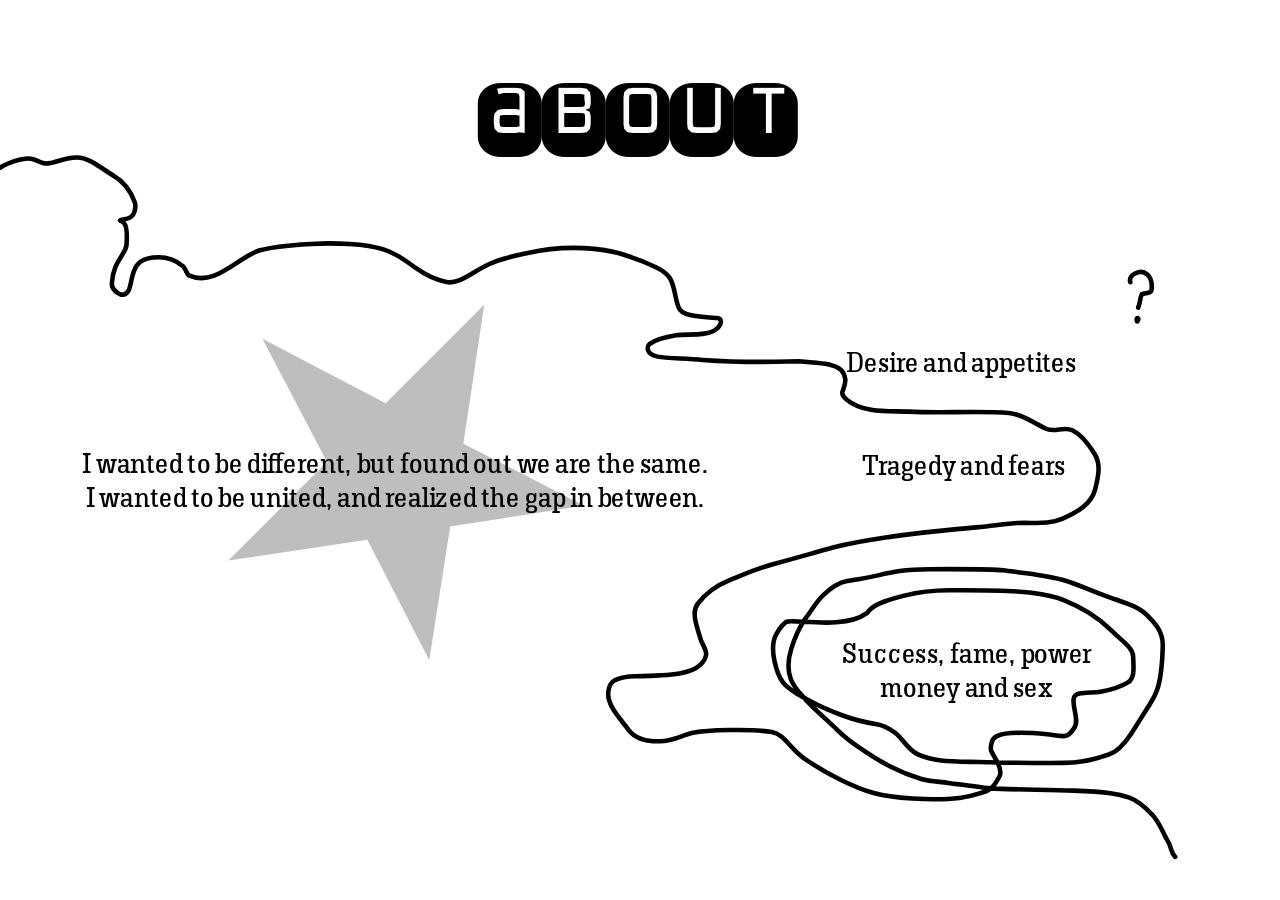
==== about.html @ c6ca73b4 "Fix root redirection" ====
<!DOCTYPE html>
<html lang="en">
<head>
  <meta charset="UTF-8">
  <meta name="viewport" content="width=device-width, initial-scale=1.0">
  <title>About</title>
  <link rel="preconnect" href="https://fonts.googleapis.com">
  <link rel="preconnect" href="https://fonts.gstatic.com" crossorigin>
  <link href="https://fonts.googleapis.com/css2?family=Monofett&family=Hermeneus+One&display=swap" rel="stylesheet">
  <style>
    *, *::before, *::after {
      margin: 0;
      padding: 0;
      box-sizing: border-box;
    }

    html, body {
      width: 100%;
      height: 100%;
      overflow: hidden;
      background: white;
    }

    body {
      display: flex;
      align-items: center;
      justify-content: center;
    }

    .about-canvas {
      position: relative;
      width: 560px;
      height: 360px;
      background: white;
      transform-origin: center center;
      overflow: visible;
    }

    /* Gray 5-point star, rotated -45° */
    .star-container {
      position: absolute;
      left: 56px;
      top: 73px;
      width: 234.052px;
      height: 234.052px;
      display: flex;
      align-items: center;
      justify-content: center;
      z-index: 0;
    }

    .star-inner {
      width: 165px;
      height: 166px;
      transform: rotate(-45deg);
      clip-path: polygon(
        50% 0%,   61% 35%,  98% 35%,
        68% 57%,  79% 91%,  50% 70%,
        21% 91%,  32% 57%,   2% 35%,
        39% 35%
      );
      background: #BEBEBE;
    }

    /* "about" title — Monofett 48px */
    .about-title {
      position: absolute;
      left: 209px;
      top: 5px;
      font-family: 'Monofett', monospace;
      font-size: 48px;
      color: black;
      line-height: normal;
      white-space: nowrap;
      z-index: 2;
    }

    /* Text blocks — Hermeneus One 12px, centered via translateX(-50%) */
    .text-block {
      position: absolute;
      font-family: 'Hermeneus One', serif;
      font-size: 12px;
      font-style: normal;
      color: black;
      text-align: center;
      line-height: normal;
      white-space: nowrap;
      z-index: 2;
    }

    .text-block p { margin: 0; }

    /* "Desire and appetites / Tragedy and fears" — center at canvas x=421.5 */
    .text-desire {
      left: 421.5px;
      top: 104px;
      transform: translateX(-50%);
      white-space: pre;
    }

    /* Long identity quote — center at canvas x=173 */
    .text-quote {
      left: 173px;
      top: 178px;
      transform: translateX(-50%);
    }

    /* "Success, fame, power / money and sex" — center at canvas x=423 */
    .text-success {
      left: 423px;
      top: 261px;
      transform: translateX(-50%);
    }
  </style>
</head>
<body>
  <div class="about-canvas">

    <!-- Gray rotated star — behind the squiggly line -->
    <div class="star-container">
      <div class="star-inner"></div>
    </div>

    <!-- Vector3 + Vector4 (?) + Vector5 (dot): squiggly illustration -->
    <svg style="position:absolute;left:0.16px;top:50.82px;z-index:1;overflow:visible;" width="516" height="307" viewBox="0 0 516 307" fill="none" xmlns="http://www.w3.org/2000/svg">
      <path d="M494.574 55.5547C494.351 55.5547 494.236 54.9964 494.515 53.8715C494.853 52.5104 496.486 51.8365 497.834 51.329C499.521 50.6938 501.111 51.4914 501.955 52.2222C503.721 53.7513 504.047 56.5561 503.824 58.7535C503.734 59.6352 503.154 59.9461 502.645 60.1186C501.621 60.4657 500.444 60.4028 499.542 60.8511C499.087 61.746 498.861 62.991 498.636 64.2851C498.522 64.9093 498.411 65.4676 497.957 66.7193M497.619 72.8092C497.507 72.8092 497.396 72.8092 497.338 72.4742C497.281 72.1393 497.281 71.4694 497.504 71.2918C497.727 71.1142 498.174 71.4491 497.957 72.1325M0.160156 5.43459C2.66591 3.71302 9.68084 1.00934 13.5797 1.57838C15.7258 1.89161 17.4785 3.3144 19.4206 3.60325C23.1159 4.15286 26.6195 1.20576 33.5234 1.00356C38.9243 0.845385 44.516 5.9892 49.694 8.98752C54.354 11.6859 57.3894 16.2031 58.9548 20.6284C59.4109 21.9178 59.1534 23.5054 58.8642 24.6724C58.5751 25.8394 57.9969 26.602 57.2171 27.0901C55.6339 28.0813 53.5169 28.156 52.5385 28.5402C52.3561 28.6118 53.4877 28.9244 54.1769 29.5945C55.6928 31.0684 55.6488 35.0654 55.3597 39.2018C55.0587 43.5081 49.4341 46.2326 48.9289 56.1403C48.8248 58.1813 49.7709 58.934 50.7304 59.6974L50.7687 59.7279C51.7412 60.5021 53.0905 61.2647 53.9783 61.0856C58.2901 60.2158 56.4198 52.0559 60.2076 47.8155C61.9889 45.8214 64.2057 45.1061 66.9188 44.8172C74.8942 43.9682 78.2239 47.4111 79.8769 48.4655C81.5277 49.5184 81.3488 52.027 82.8908 52.7087C94.0604 57.6466 104.292 44.5341 113.342 41.7438C119.277 39.9141 128.018 39.3347 136.034 38.8466C146.117 38.2326 160.178 38.7455 167.765 41.2412C173.156 43.0145 176.731 45.6665 181.696 49.2309C186.012 52.3298 190.352 54.5285 195.325 55.502C200.889 56.5909 205.55 51.6631 214.098 47.622C219.339 45.1445 225.012 44.1413 230.94 42.801C248.784 38.767 264.718 41.0563 271.932 43.266C276.978 44.8118 281.283 46.2557 287.217 49.1356C289.876 50.4257 291.616 51.8364 292.781 53.3731C295.188 56.5479 295.126 62.2121 296.87 66.5623C298.284 70.0905 303.603 70.5014 313.083 71.2339L313.782 71.288C315.655 71.4331 315.569 73.0038 315.087 74.0696C314.605 75.1355 313.642 76.0887 312.663 76.6751C308.097 79.4121 300.406 78.0298 295.824 78.8011C291.622 79.5084 287.358 80.3407 284.233 82.5475C283.373 83.1546 283.257 84.558 283.541 85.4332C284.783 89.2719 291.984 88.4286 307.485 89.5841C330.784 91.3207 347.291 89.9711 350.781 90.26L350.894 90.2693C359.762 91.0032 363.654 91.3253 366.958 93.2381C368.634 94.2085 369.498 95.9331 369.79 97.854C370.08 99.756 369.311 101.52 368.628 103.342C368.254 104.341 368.908 105.737 370.456 106.996C378.305 113.382 389.889 111.734 397.891 112.213C411.324 113.018 428.731 111.734 441.321 112.788C445.92 113.173 450.085 115.766 457.378 119.616C461.274 121.674 465.272 118.47 469.171 120.391C473.332 122.441 476.182 126.35 478.91 130.781C481.476 134.948 480.867 139.637 479.027 146.561C477.28 153.135 470.377 156.587 464.924 159.002C458.593 161.806 452.655 160.643 445.267 160.934C439.974 161.143 434.946 162.179 427.072 162.858C414.067 163.979 402.494 165.068 386.682 167.379C379.275 168.461 371.864 169.886 367.083 171.041C362.172 172.228 348.57 176.218 339.348 178.644C329.903 181.129 324.354 183.936 318.513 186.25C312.282 188.718 307.801 192.983 305.257 196.258C302.139 200.274 305.242 207.033 306.414 211.47C306.919 213.385 308.362 215.132 308.849 217.437C309.327 219.695 307.789 221.684 306.235 223.125C302.453 226.634 295.535 227.657 277.965 227.949C272.946 228.032 270.799 228.813 268.953 229.772C267.061 230.755 266.313 232.851 266.117 234.962C265.608 240.453 270.384 245.358 275.054 251.517C278.384 255.909 283.619 256.543 288.777 256.453C294.578 256.352 298.607 253.666 302.705 252.793C309.376 251.373 328.501 250.962 337.651 252.398C342.965 253.231 345.533 259.42 351.462 263.651C361.999 271.173 374.679 276.924 381.846 278.978C387.236 280.523 391.092 281.003 399.141 281.483C420.068 282.729 425.939 280.044 430.521 278.603C431.707 278.23 432.669 277.685 433.465 277.048M433.465 277.048C435.456 275.454 436.413 273.283 437.247 271.777C438.232 269.998 437.559 267.984 436.369 265.682M433.465 277.048C432.272 276.966 431.305 276.872 430.615 276.763C424.561 275.804 418.783 275.225 414.85 274.645C410.951 274.07 406.984 274.026 403.069 272.912C398.288 271.552 393.487 269.558 389.734 267.612C385.835 265.59 382.18 263.522 378.248 260.774C374.936 258.461 371.249 256.35 366.852 252.002C361.292 246.502 355.729 242.015 352.452 238.143C352.25 237.904 352.028 237.658 351.791 237.402M433.465 277.048C440.957 277.562 457.335 277.603 469.635 278.016C484.745 278.524 489.406 279.455 494.091 281.093C498.118 282.5 501.485 285.81 504.125 288.597C506.897 291.523 508.308 295.238 510.162 298.802C511.228 300.437 512.017 302.176 512.501 304.097C512.793 305.065 513.179 306.018 514.16 307M436.369 265.682C435.638 264.265 434.71 262.739 433.854 261.092C433.171 259.779 433.556 257.929 433.941 256.664C434.327 255.399 435.098 254.636 436.169 254.148C440.958 251.967 451.008 252.695 458.07 253.365C460.486 253.595 463.134 254.428 465.856 254.142C467.979 253.919 469.179 251.933 470.152 250.301C472.092 247.045 469.384 242.701 469.667 238.076C469.911 234.098 477.339 235.56 481.436 234.789C485.31 234.06 489.605 233.064 493.51 230.655C496.702 228.686 495.855 223.636 495.764 219.396C495.682 215.544 491.392 213.041 485.954 207.657C479.39 201.157 470.984 196.877 465.599 194.736C460.816 192.835 456.16 192.035 450.421 191.365C446.982 190.964 433.48 190.302 415.183 190.398C405.699 190.447 400.683 191.458 395.706 192.703C389.125 194.349 384.515 195.687 381.095 198.379C380.281 199.02 379.831 199.915 379.051 200.499C372.404 205.473 359.675 204.663 351.444 204.148M436.369 265.682C432.51 265.608 429.673 265.536 428.053 265.5C414.83 265.208 409.054 265.377 401.603 262.123C396.734 259.997 394.821 254.709 391.197 252.398C389.544 251.343 386.951 249.577 383.595 249.032C378.826 248.258 374.831 247.43 368.993 245.274C364.025 243.44 359.06 241.374 354.589 238.917C353.675 238.414 352.733 237.913 351.791 237.402M436.369 265.682C443.245 265.813 453.369 265.948 465.648 265.887C475.429 265.839 480.061 263.683 484.842 262.328C489.292 261.067 492.339 256.947 494.876 253.097C497.734 248.76 499.932 245.012 503.051 240.196C505.939 235.738 508.308 231.528 508.711 214.826C508.883 207.671 504.441 203.994 501.322 200.808C498.055 197.471 492.374 195.895 485.765 193.587C477.021 190.533 471.743 187.807 465.508 185.975C461.451 184.784 457.545 184.177 452.764 183.435L452.363 183.373C447.581 182.63 442.924 182.214 438.827 181.64C436.866 181.364 424.327 181.059 406.226 181.154C395.789 181.209 390.356 182.399 384.223 183.846C379.492 184.963 375.17 185.484 370.588 186.351C366.407 187.141 363.091 189.713 360.068 192.602C357.221 195.323 355.299 198.76 352.96 201.94C352.439 202.648 351.935 203.379 351.444 204.148M351.444 204.148C347.57 203.906 344.693 203.729 343.915 204.251C341.754 205.703 340.691 207.819 339.718 209.451C336.006 215.68 340.089 227.449 342.525 230.635C344.637 233.397 348.216 235.465 351.791 237.402M351.444 204.148C349.553 207.116 347.868 210.669 346.24 215.782C342.221 228.404 348.484 233.836 351.791 237.402" stroke="black" stroke-width="2" stroke-linecap="round"/>
    </svg>

    <!-- "about" title -->
    <p class="about-title">about</p>

    <!-- Text: Desire and appetites / Tragedy and fears -->
    <div class="text-block text-desire">
      <p>Desire and appetites </p>
      <p>Tragedy and fears</p>
    </div>

    <!-- Text: identity quote -->
    <div class="text-block text-quote">
      <p>I wanted to be different, but found out we are the same.</p>
      <p>I wanted to be united, and realized the gap in between.</p>
    </div>

    <!-- Text: Success, fame, power -->
    <div class="text-block text-success">
      <p>Success, fame, power</p>
      <p>money and sex</p>
    </div>

  </div>

  <script>
    function scaleCanvas() {
      const canvas = document.querySelector('.about-canvas');
      const scaleX = window.innerWidth / 560;
      const scaleY = window.innerHeight / 360;
      const scale = Math.min(scaleX, scaleY);
      canvas.style.transform = 'scale(' + scale + ')';
    }

    scaleCanvas();
    window.addEventListener('resize', scaleCanvas);
  </script>
</body>
</html>
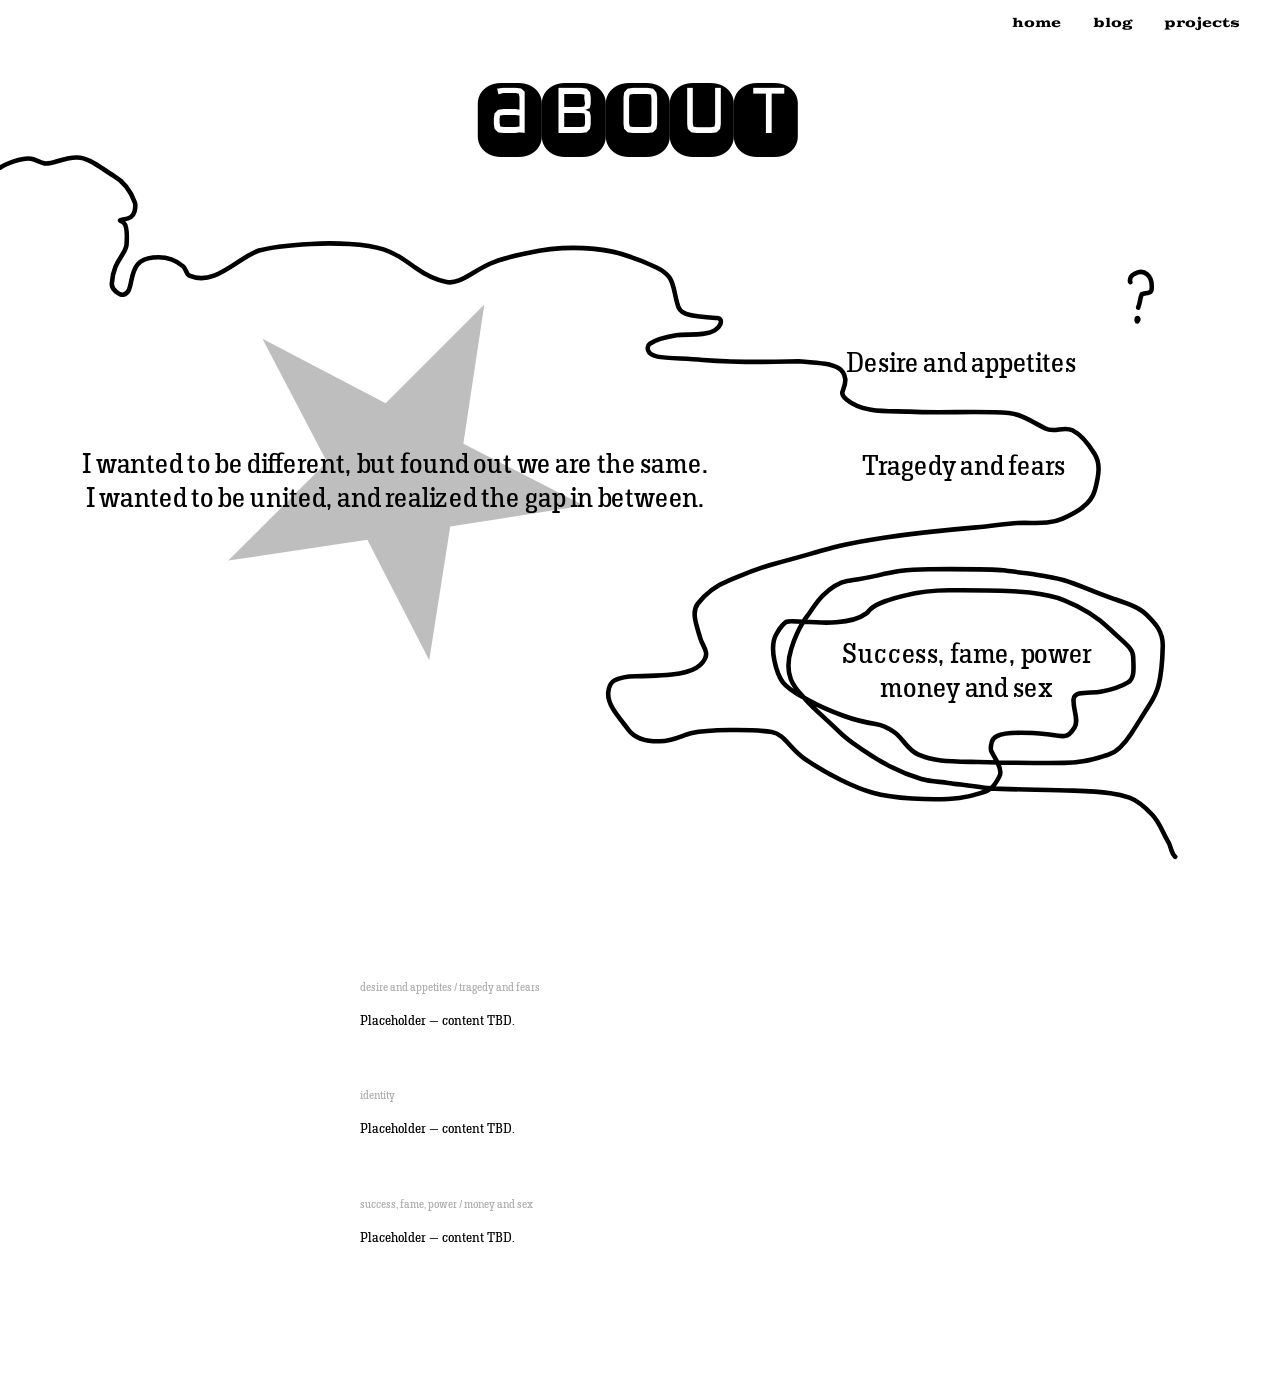
==== commit f60df1e8: "Add scrolling sections for blog,about,project" ====
--- a/about.html
+++ b/about.html
@@ -7,6 +7,7 @@
   <link rel="preconnect" href="https://fonts.googleapis.com">
   <link rel="preconnect" href="https://fonts.gstatic.com" crossorigin>
   <link href="https://fonts.googleapis.com/css2?family=Monofett&family=Hermeneus+One&display=swap" rel="stylesheet">
+  <link rel="stylesheet" href="css/style.css">
   <style>
     *, *::before, *::after {
       margin: 0;
@@ -14,14 +15,19 @@
       box-sizing: border-box;
     }
 
-    html, body {
+    html {
       width: 100%;
-      height: 100%;
-      overflow: hidden;
-      background: white;
+      scroll-behavior: smooth;
     }
 
     body {
+      width: 100%;
+      background: white;
+      overflow-y: scroll;
+    }
+
+    .hero-section {
+      height: 100vh;
       display: flex;
       align-items: center;
       justify-content: center;
@@ -36,7 +42,6 @@
       overflow: visible;
     }
 
-    /* Gray 5-point star, rotated -45° */
     .star-container {
       position: absolute;
       left: 56px;
@@ -62,7 +67,6 @@
       background: #BEBEBE;
     }
 
-    /* "about" title — Monofett 48px */
     .about-title {
       position: absolute;
       left: 209px;
@@ -75,22 +79,22 @@
       z-index: 2;
     }
 
-    /* Text blocks — Hermeneus One 12px, centered via translateX(-50%) */
     .text-block {
       position: absolute;
       font-family: 'Hermeneus One', serif;
       font-size: 12px;
-      font-style: normal;
       color: black;
       text-align: center;
       line-height: normal;
       white-space: nowrap;
       z-index: 2;
+      cursor: pointer;
     }
+
+    .text-block:hover { opacity: 0.6; }
 
     .text-block p { margin: 0; }
 
-    /* "Desire and appetites / Tragedy and fears" — center at canvas x=421.5 */
     .text-desire {
       left: 421.5px;
       top: 104px;
@@ -98,14 +102,12 @@
       white-space: pre;
     }
 
-    /* Long identity quote — center at canvas x=173 */
     .text-quote {
       left: 173px;
       top: 178px;
       transform: translateX(-50%);
     }
 
-    /* "Success, fame, power / money and sex" — center at canvas x=423 */
     .text-success {
       left: 423px;
       top: 261px;
@@ -114,40 +116,53 @@
   </style>
 </head>
 <body>
-  <div class="about-canvas">
+  <section class="hero-section">
+    <div class="about-canvas">
 
-    <!-- Gray rotated star — behind the squiggly line -->
-    <div class="star-container">
-      <div class="star-inner"></div>
+      <div class="star-container">
+        <div class="star-inner"></div>
+      </div>
+
+      <svg style="position:absolute;left:0.16px;top:50.82px;z-index:1;overflow:visible;" width="516" height="307" viewBox="0 0 516 307" fill="none" xmlns="http://www.w3.org/2000/svg">
+        <path d="M494.574 55.5547C494.351 55.5547 494.236 54.9964 494.515 53.8715C494.853 52.5104 496.486 51.8365 497.834 51.329C499.521 50.6938 501.111 51.4914 501.955 52.2222C503.721 53.7513 504.047 56.5561 503.824 58.7535C503.734 59.6352 503.154 59.9461 502.645 60.1186C501.621 60.4657 500.444 60.4028 499.542 60.8511C499.087 61.746 498.861 62.991 498.636 64.2851C498.522 64.9093 498.411 65.4676 497.957 66.7193M497.619 72.8092C497.507 72.8092 497.396 72.8092 497.338 72.4742C497.281 72.1393 497.281 71.4694 497.504 71.2918C497.727 71.1142 498.174 71.4491 497.957 72.1325M0.160156 5.43459C2.66591 3.71302 9.68084 1.00934 13.5797 1.57838C15.7258 1.89161 17.4785 3.3144 19.4206 3.60325C23.1159 4.15286 26.6195 1.20576 33.5234 1.00356C38.9243 0.845385 44.516 5.9892 49.694 8.98752C54.354 11.6859 57.3894 16.2031 58.9548 20.6284C59.4109 21.9178 59.1534 23.5054 58.8642 24.6724C58.5751 25.8394 57.9969 26.602 57.2171 27.0901C55.6339 28.0813 53.5169 28.156 52.5385 28.5402C52.3561 28.6118 53.4877 28.9244 54.1769 29.5945C55.6928 31.0684 55.6488 35.0654 55.3597 39.2018C55.0587 43.5081 49.4341 46.2326 48.9289 56.1403C48.8248 58.1813 49.7709 58.934 50.7304 59.6974L50.7687 59.7279C51.7412 60.5021 53.0905 61.2647 53.9783 61.0856C58.2901 60.2158 56.4198 52.0559 60.2076 47.8155C61.9889 45.8214 64.2057 45.1061 66.9188 44.8172C74.8942 43.9682 78.2239 47.4111 79.8769 48.4655C81.5277 49.5184 81.3488 52.027 82.8908 52.7087C94.0604 57.6466 104.292 44.5341 113.342 41.7438C119.277 39.9141 128.018 39.3347 136.034 38.8466C146.117 38.2326 160.178 38.7455 167.765 41.2412C173.156 43.0145 176.731 45.6665 181.696 49.2309C186.012 52.3298 190.352 54.5285 195.325 55.502C200.889 56.5909 205.55 51.6631 214.098 47.622C219.339 45.1445 225.012 44.1413 230.94 42.801C248.784 38.767 264.718 41.0563 271.932 43.266C276.978 44.8118 281.283 46.2557 287.217 49.1356C289.876 50.4257 291.616 51.8364 292.781 53.3731C295.188 56.5479 295.126 62.2121 296.87 66.5623C298.284 70.0905 303.603 70.5014 313.083 71.2339L313.782 71.288C315.655 71.4331 315.569 73.0038 315.087 74.0696C314.605 75.1355 313.642 76.0887 312.663 76.6751C308.097 79.4121 300.406 78.0298 295.824 78.8011C291.622 79.5084 287.358 80.3407 284.233 82.5475C283.373 83.1546 283.257 84.558 283.541 85.4332C284.783 89.2719 291.984 88.4286 307.485 89.5841C330.784 91.3207 347.291 89.9711 350.781 90.26L350.894 90.2693C359.762 91.0032 363.654 91.3253 366.958 93.2381C368.634 94.2085 369.498 95.9331 369.79 97.854C370.08 99.756 369.311 101.52 368.628 103.342C368.254 104.341 368.908 105.737 370.456 106.996C378.305 113.382 389.889 111.734 397.891 112.213C411.324 113.018 428.731 111.734 441.321 112.788C445.92 113.173 450.085 115.766 457.378 119.616C461.274 121.674 465.272 118.47 469.171 120.391C473.332 122.441 476.182 126.35 478.91 130.781C481.476 134.948 480.867 139.637 479.027 146.561C477.28 153.135 470.377 156.587 464.924 159.002C458.593 161.806 452.655 160.643 445.267 160.934C439.974 161.143 434.946 162.179 427.072 162.858C414.067 163.979 402.494 165.068 386.682 167.379C379.275 168.461 371.864 169.886 367.083 171.041C362.172 172.228 348.57 176.218 339.348 178.644C329.903 181.129 324.354 183.936 318.513 186.25C312.282 188.718 307.801 192.983 305.257 196.258C302.139 200.274 305.242 207.033 306.414 211.47C306.919 213.385 308.362 215.132 308.849 217.437C309.327 219.695 307.789 221.684 306.235 223.125C302.453 226.634 295.535 227.657 277.965 227.949C272.946 228.032 270.799 228.813 268.953 229.772C267.061 230.755 266.313 232.851 266.117 234.962C265.608 240.453 270.384 245.358 275.054 251.517C278.384 255.909 283.619 256.543 288.777 256.453C294.578 256.352 298.607 253.666 302.705 252.793C309.376 251.373 328.501 250.962 337.651 252.398C342.965 253.231 345.533 259.42 351.462 263.651C361.999 271.173 374.679 276.924 381.846 278.978C387.236 280.523 391.092 281.003 399.141 281.483C420.068 282.729 425.939 280.044 430.521 278.603C431.707 278.23 432.669 277.685 433.465 277.048M433.465 277.048C435.456 275.454 436.413 273.283 437.247 271.777C438.232 269.998 437.559 267.984 436.369 265.682M433.465 277.048C432.272 276.966 431.305 276.872 430.615 276.763C424.561 275.804 418.783 275.225 414.85 274.645C410.951 274.07 406.984 274.026 403.069 272.912C398.288 271.552 393.487 269.558 389.734 267.612C385.835 265.59 382.18 263.522 378.248 260.774C374.936 258.461 371.249 256.35 366.852 252.002C361.292 246.502 355.729 242.015 352.452 238.143C352.25 237.904 352.028 237.658 351.791 237.402M433.465 277.048C440.957 277.562 457.335 277.603 469.635 278.016C484.745 278.524 489.406 279.455 494.091 281.093C498.118 282.5 501.485 285.81 504.125 288.597C506.897 291.523 508.308 295.238 510.162 298.802C511.228 300.437 512.017 302.176 512.501 304.097C512.793 305.065 513.179 306.018 514.16 307M436.369 265.682C435.638 264.265 434.71 262.739 433.854 261.092C433.171 259.779 433.556 257.929 433.941 256.664C434.327 255.399 435.098 254.636 436.169 254.148C440.958 251.967 451.008 252.695 458.07 253.365C460.486 253.595 463.134 254.428 465.856 254.142C467.979 253.919 469.179 251.933 470.152 250.301C472.092 247.045 469.384 242.701 469.667 238.076C469.911 234.098 477.339 235.56 481.436 234.789C485.31 234.06 489.605 233.064 493.51 230.655C496.702 228.686 495.855 223.636 495.764 219.396C495.682 215.544 491.392 213.041 485.954 207.657C479.39 201.157 470.984 196.877 465.599 194.736C460.816 192.835 456.16 192.035 450.421 191.365C446.982 190.964 433.48 190.302 415.183 190.398C405.699 190.447 400.683 191.458 395.706 192.703C389.125 194.349 384.515 195.687 381.095 198.379C380.281 199.02 379.831 199.915 379.051 200.499C372.404 205.473 359.675 204.663 351.444 204.148M436.369 265.682C432.51 265.608 429.673 265.536 428.053 265.5C414.83 265.208 409.054 265.377 401.603 262.123C396.734 259.997 394.821 254.709 391.197 252.398C389.544 251.343 386.951 249.577 383.595 249.032C378.826 248.258 374.831 247.43 368.993 245.274C364.025 243.44 359.06 241.374 354.589 238.917C353.675 238.414 352.733 237.913 351.791 237.402M436.369 265.682C443.245 265.813 453.369 265.948 465.648 265.887C475.429 265.839 480.061 263.683 484.842 262.328C489.292 261.067 492.339 256.947 494.876 253.097C497.734 248.76 499.932 245.012 503.051 240.196C505.939 235.738 508.308 231.528 508.711 214.826C508.883 207.671 504.441 203.994 501.322 200.808C498.055 197.471 492.374 195.895 485.765 193.587C477.021 190.533 471.743 187.807 465.508 185.975C461.451 184.784 457.545 184.177 452.764 183.435L452.363 183.373C447.581 182.63 442.924 182.214 438.827 181.64C436.866 181.364 424.327 181.059 406.226 181.154C395.789 181.209 390.356 182.399 384.223 183.846C379.492 184.963 375.17 185.484 370.588 186.351C366.407 187.141 363.091 189.713 360.068 192.602C357.221 195.323 355.299 198.76 352.96 201.94C352.439 202.648 351.935 203.379 351.444 204.148M351.444 204.148C347.57 203.906 344.693 203.729 343.915 204.251C341.754 205.703 340.691 207.819 339.718 209.451C336.006 215.68 340.089 227.449 342.525 230.635C344.637 233.397 348.216 235.465 351.791 237.402M351.444 204.148C349.553 207.116 347.868 210.669 346.24 215.782C342.221 228.404 348.484 233.836 351.791 237.402" stroke="black" stroke-width="2" stroke-linecap="round"/>
+      </svg>
+
+      <p class="about-title">about</p>
+
+      <div class="text-block text-desire" onclick="document.getElementById('about-section-one').scrollIntoView({behavior:'smooth'})">
+        <p>Desire and appetites </p>
+        <p>Tragedy and fears</p>
+      </div>
+
+      <div class="text-block text-quote" onclick="document.getElementById('about-section-two').scrollIntoView({behavior:'smooth'})">
+        <p>I wanted to be different, but found out we are the same.</p>
+        <p>I wanted to be united, and realized the gap in between.</p>
+      </div>
+
+      <div class="text-block text-success" onclick="document.getElementById('about-section-three').scrollIntoView({behavior:'smooth'})">
+        <p>Success, fame, power</p>
+        <p>money and sex</p>
+      </div>
+
     </div>
+  </section>
 
-    <!-- Vector3 + Vector4 (?) + Vector5 (dot): squiggly illustration -->
-    <svg style="position:absolute;left:0.16px;top:50.82px;z-index:1;overflow:visible;" width="516" height="307" viewBox="0 0 516 307" fill="none" xmlns="http://www.w3.org/2000/svg">
-      <path d="M494.574 55.5547C494.351 55.5547 494.236 54.9964 494.515 53.8715C494.853 52.5104 496.486 51.8365 497.834 51.329C499.521 50.6938 501.111 51.4914 501.955 52.2222C503.721 53.7513 504.047 56.5561 503.824 58.7535C503.734 59.6352 503.154 59.9461 502.645 60.1186C501.621 60.4657 500.444 60.4028 499.542 60.8511C499.087 61.746 498.861 62.991 498.636 64.2851C498.522 64.9093 498.411 65.4676 497.957 66.7193M497.619 72.8092C497.507 72.8092 497.396 72.8092 497.338 72.4742C497.281 72.1393 497.281 71.4694 497.504 71.2918C497.727 71.1142 498.174 71.4491 497.957 72.1325M0.160156 5.43459C2.66591 3.71302 9.68084 1.00934 13.5797 1.57838C15.7258 1.89161 17.4785 3.3144 19.4206 3.60325C23.1159 4.15286 26.6195 1.20576 33.5234 1.00356C38.9243 0.845385 44.516 5.9892 49.694 8.98752C54.354 11.6859 57.3894 16.2031 58.9548 20.6284C59.4109 21.9178 59.1534 23.5054 58.8642 24.6724C58.5751 25.8394 57.9969 26.602 57.2171 27.0901C55.6339 28.0813 53.5169 28.156 52.5385 28.5402C52.3561 28.6118 53.4877 28.9244 54.1769 29.5945C55.6928 31.0684 55.6488 35.0654 55.3597 39.2018C55.0587 43.5081 49.4341 46.2326 48.9289 56.1403C48.8248 58.1813 49.7709 58.934 50.7304 59.6974L50.7687 59.7279C51.7412 60.5021 53.0905 61.2647 53.9783 61.0856C58.2901 60.2158 56.4198 52.0559 60.2076 47.8155C61.9889 45.8214 64.2057 45.1061 66.9188 44.8172C74.8942 43.9682 78.2239 47.4111 79.8769 48.4655C81.5277 49.5184 81.3488 52.027 82.8908 52.7087C94.0604 57.6466 104.292 44.5341 113.342 41.7438C119.277 39.9141 128.018 39.3347 136.034 38.8466C146.117 38.2326 160.178 38.7455 167.765 41.2412C173.156 43.0145 176.731 45.6665 181.696 49.2309C186.012 52.3298 190.352 54.5285 195.325 55.502C200.889 56.5909 205.55 51.6631 214.098 47.622C219.339 45.1445 225.012 44.1413 230.94 42.801C248.784 38.767 264.718 41.0563 271.932 43.266C276.978 44.8118 281.283 46.2557 287.217 49.1356C289.876 50.4257 291.616 51.8364 292.781 53.3731C295.188 56.5479 295.126 62.2121 296.87 66.5623C298.284 70.0905 303.603 70.5014 313.083 71.2339L313.782 71.288C315.655 71.4331 315.569 73.0038 315.087 74.0696C314.605 75.1355 313.642 76.0887 312.663 76.6751C308.097 79.4121 300.406 78.0298 295.824 78.8011C291.622 79.5084 287.358 80.3407 284.233 82.5475C283.373 83.1546 283.257 84.558 283.541 85.4332C284.783 89.2719 291.984 88.4286 307.485 89.5841C330.784 91.3207 347.291 89.9711 350.781 90.26L350.894 90.2693C359.762 91.0032 363.654 91.3253 366.958 93.2381C368.634 94.2085 369.498 95.9331 369.79 97.854C370.08 99.756 369.311 101.52 368.628 103.342C368.254 104.341 368.908 105.737 370.456 106.996C378.305 113.382 389.889 111.734 397.891 112.213C411.324 113.018 428.731 111.734 441.321 112.788C445.92 113.173 450.085 115.766 457.378 119.616C461.274 121.674 465.272 118.47 469.171 120.391C473.332 122.441 476.182 126.35 478.91 130.781C481.476 134.948 480.867 139.637 479.027 146.561C477.28 153.135 470.377 156.587 464.924 159.002C458.593 161.806 452.655 160.643 445.267 160.934C439.974 161.143 434.946 162.179 427.072 162.858C414.067 163.979 402.494 165.068 386.682 167.379C379.275 168.461 371.864 169.886 367.083 171.041C362.172 172.228 348.57 176.218 339.348 178.644C329.903 181.129 324.354 183.936 318.513 186.25C312.282 188.718 307.801 192.983 305.257 196.258C302.139 200.274 305.242 207.033 306.414 211.47C306.919 213.385 308.362 215.132 308.849 217.437C309.327 219.695 307.789 221.684 306.235 223.125C302.453 226.634 295.535 227.657 277.965 227.949C272.946 228.032 270.799 228.813 268.953 229.772C267.061 230.755 266.313 232.851 266.117 234.962C265.608 240.453 270.384 245.358 275.054 251.517C278.384 255.909 283.619 256.543 288.777 256.453C294.578 256.352 298.607 253.666 302.705 252.793C309.376 251.373 328.501 250.962 337.651 252.398C342.965 253.231 345.533 259.42 351.462 263.651C361.999 271.173 374.679 276.924 381.846 278.978C387.236 280.523 391.092 281.003 399.141 281.483C420.068 282.729 425.939 280.044 430.521 278.603C431.707 278.23 432.669 277.685 433.465 277.048M433.465 277.048C435.456 275.454 436.413 273.283 437.247 271.777C438.232 269.998 437.559 267.984 436.369 265.682M433.465 277.048C432.272 276.966 431.305 276.872 430.615 276.763C424.561 275.804 418.783 275.225 414.85 274.645C410.951 274.07 406.984 274.026 403.069 272.912C398.288 271.552 393.487 269.558 389.734 267.612C385.835 265.59 382.18 263.522 378.248 260.774C374.936 258.461 371.249 256.35 366.852 252.002C361.292 246.502 355.729 242.015 352.452 238.143C352.25 237.904 352.028 237.658 351.791 237.402M433.465 277.048C440.957 277.562 457.335 277.603 469.635 278.016C484.745 278.524 489.406 279.455 494.091 281.093C498.118 282.5 501.485 285.81 504.125 288.597C506.897 291.523 508.308 295.238 510.162 298.802C511.228 300.437 512.017 302.176 512.501 304.097C512.793 305.065 513.179 306.018 514.16 307M436.369 265.682C435.638 264.265 434.71 262.739 433.854 261.092C433.171 259.779 433.556 257.929 433.941 256.664C434.327 255.399 435.098 254.636 436.169 254.148C440.958 251.967 451.008 252.695 458.07 253.365C460.486 253.595 463.134 254.428 465.856 254.142C467.979 253.919 469.179 251.933 470.152 250.301C472.092 247.045 469.384 242.701 469.667 238.076C469.911 234.098 477.339 235.56 481.436 234.789C485.31 234.06 489.605 233.064 493.51 230.655C496.702 228.686 495.855 223.636 495.764 219.396C495.682 215.544 491.392 213.041 485.954 207.657C479.39 201.157 470.984 196.877 465.599 194.736C460.816 192.835 456.16 192.035 450.421 191.365C446.982 190.964 433.48 190.302 415.183 190.398C405.699 190.447 400.683 191.458 395.706 192.703C389.125 194.349 384.515 195.687 381.095 198.379C380.281 199.02 379.831 199.915 379.051 200.499C372.404 205.473 359.675 204.663 351.444 204.148M436.369 265.682C432.51 265.608 429.673 265.536 428.053 265.5C414.83 265.208 409.054 265.377 401.603 262.123C396.734 259.997 394.821 254.709 391.197 252.398C389.544 251.343 386.951 249.577 383.595 249.032C378.826 248.258 374.831 247.43 368.993 245.274C364.025 243.44 359.06 241.374 354.589 238.917C353.675 238.414 352.733 237.913 351.791 237.402M436.369 265.682C443.245 265.813 453.369 265.948 465.648 265.887C475.429 265.839 480.061 263.683 484.842 262.328C489.292 261.067 492.339 256.947 494.876 253.097C497.734 248.76 499.932 245.012 503.051 240.196C505.939 235.738 508.308 231.528 508.711 214.826C508.883 207.671 504.441 203.994 501.322 200.808C498.055 197.471 492.374 195.895 485.765 193.587C477.021 190.533 471.743 187.807 465.508 185.975C461.451 184.784 457.545 184.177 452.764 183.435L452.363 183.373C447.581 182.63 442.924 182.214 438.827 181.64C436.866 181.364 424.327 181.059 406.226 181.154C395.789 181.209 390.356 182.399 384.223 183.846C379.492 184.963 375.17 185.484 370.588 186.351C366.407 187.141 363.091 189.713 360.068 192.602C357.221 195.323 355.299 198.76 352.96 201.94C352.439 202.648 351.935 203.379 351.444 204.148M351.444 204.148C347.57 203.906 344.693 203.729 343.915 204.251C341.754 205.703 340.691 207.819 339.718 209.451C336.006 215.68 340.089 227.449 342.525 230.635C344.637 233.397 348.216 235.465 351.791 237.402M351.444 204.148C349.553 207.116 347.868 210.669 346.24 215.782C342.221 228.404 348.484 233.836 351.791 237.402" stroke="black" stroke-width="2" stroke-linecap="round"/>
-    </svg>
-
-    <!-- "about" title -->
-    <p class="about-title">about</p>
-
-    <!-- Text: Desire and appetites / Tragedy and fears -->
-    <div class="text-block text-desire">
-      <p>Desire and appetites </p>
-      <p>Tragedy and fears</p>
+  <section class="content-section">
+    <div class="content-inner">
+      <div class="about-subsection" id="about-section-one">
+        <h2>desire and appetites / tragedy and fears</h2>
+        <p>Placeholder — content TBD.</p>
+      </div>
+      <div class="about-subsection" id="about-section-two">
+        <h2>identity</h2>
+        <p>Placeholder — content TBD.</p>
+      </div>
+      <div class="about-subsection" id="about-section-three">
+        <h2>success, fame, power / money and sex</h2>
+        <p>Placeholder — content TBD.</p>
+      </div>
     </div>
-
-    <!-- Text: identity quote -->
-    <div class="text-block text-quote">
-      <p>I wanted to be different, but found out we are the same.</p>
-      <p>I wanted to be united, and realized the gap in between.</p>
-    </div>
-
-    <!-- Text: Success, fame, power -->
-    <div class="text-block text-success">
-      <p>Success, fame, power</p>
-      <p>money and sex</p>
-    </div>
-
-  </div>
+  </section>
 
   <script>
     function scaleCanvas() {
@@ -161,5 +176,6 @@
     scaleCanvas();
     window.addEventListener('resize', scaleCanvas);
   </script>
+  <script src="js/navigation.js"></script>
 </body>
 </html>
--- a/css/style.css
+++ b/css/style.css
@@ -0,0 +1,112 @@
+/* Content section system — applies below hero fold on blog, about, projects */
+/* Hero styles remain inline in each page's <style> block */
+
+.content-section {
+  background: white;
+  padding: 80px 40px;
+  scroll-margin-top: 48px;
+}
+
+.content-inner {
+  max-width: 560px;
+  margin: 0 auto;
+}
+
+.section-label {
+  font-family: 'Hermeneus One', serif;
+  font-size: 11px;
+  color: #acacac;
+  margin-bottom: 24px;
+}
+
+/* Highlight grid — 3 featured items */
+.highlight-grid {
+  display: grid;
+  grid-template-columns: repeat(3, 1fr);
+  gap: 32px;
+  margin-bottom: 64px;
+}
+
+.highlight-card {
+  display: flex;
+  flex-direction: column;
+  gap: 8px;
+  scroll-margin-top: 56px;
+}
+
+.highlight-card .card-date {
+  font-family: 'Hermeneus One', serif;
+  font-size: 11px;
+  color: #acacac;
+}
+
+.highlight-card .card-title {
+  font-family: 'Hermeneus One', serif;
+  font-size: 13px;
+  color: black;
+  text-decoration: none;
+}
+
+.highlight-card .card-title:hover {
+  text-decoration: underline;
+}
+
+.highlight-card .card-excerpt {
+  font-family: 'Hermeneus One', serif;
+  font-size: 12px;
+  color: #acacac;
+  line-height: 1.6;
+}
+
+/* Archive list */
+.archive-list {
+  list-style: none;
+  padding: 0;
+  margin: 0;
+  border-top: 1px solid black;
+}
+
+.archive-list li {
+  display: flex;
+  gap: 16px;
+  padding: 12px 0;
+  border-bottom: 1px solid #acacac;
+  font-family: 'Hermeneus One', serif;
+  font-size: 12px;
+}
+
+.archive-list .entry-date {
+  color: #acacac;
+  white-space: nowrap;
+  flex-shrink: 0;
+}
+
+.archive-list a {
+  color: black;
+  text-decoration: none;
+}
+
+.archive-list a:hover {
+  text-decoration: underline;
+}
+
+/* About subsections */
+.about-subsection {
+  margin-bottom: 56px;
+  scroll-margin-top: 56px;
+}
+
+.about-subsection h2 {
+  font-family: 'Hermeneus One', serif;
+  font-size: 11px;
+  font-weight: normal;
+  color: #acacac;
+  margin-bottom: 16px;
+}
+
+.about-subsection p {
+  font-family: 'Hermeneus One', serif;
+  font-size: 13px;
+  line-height: 1.8;
+  color: black;
+}
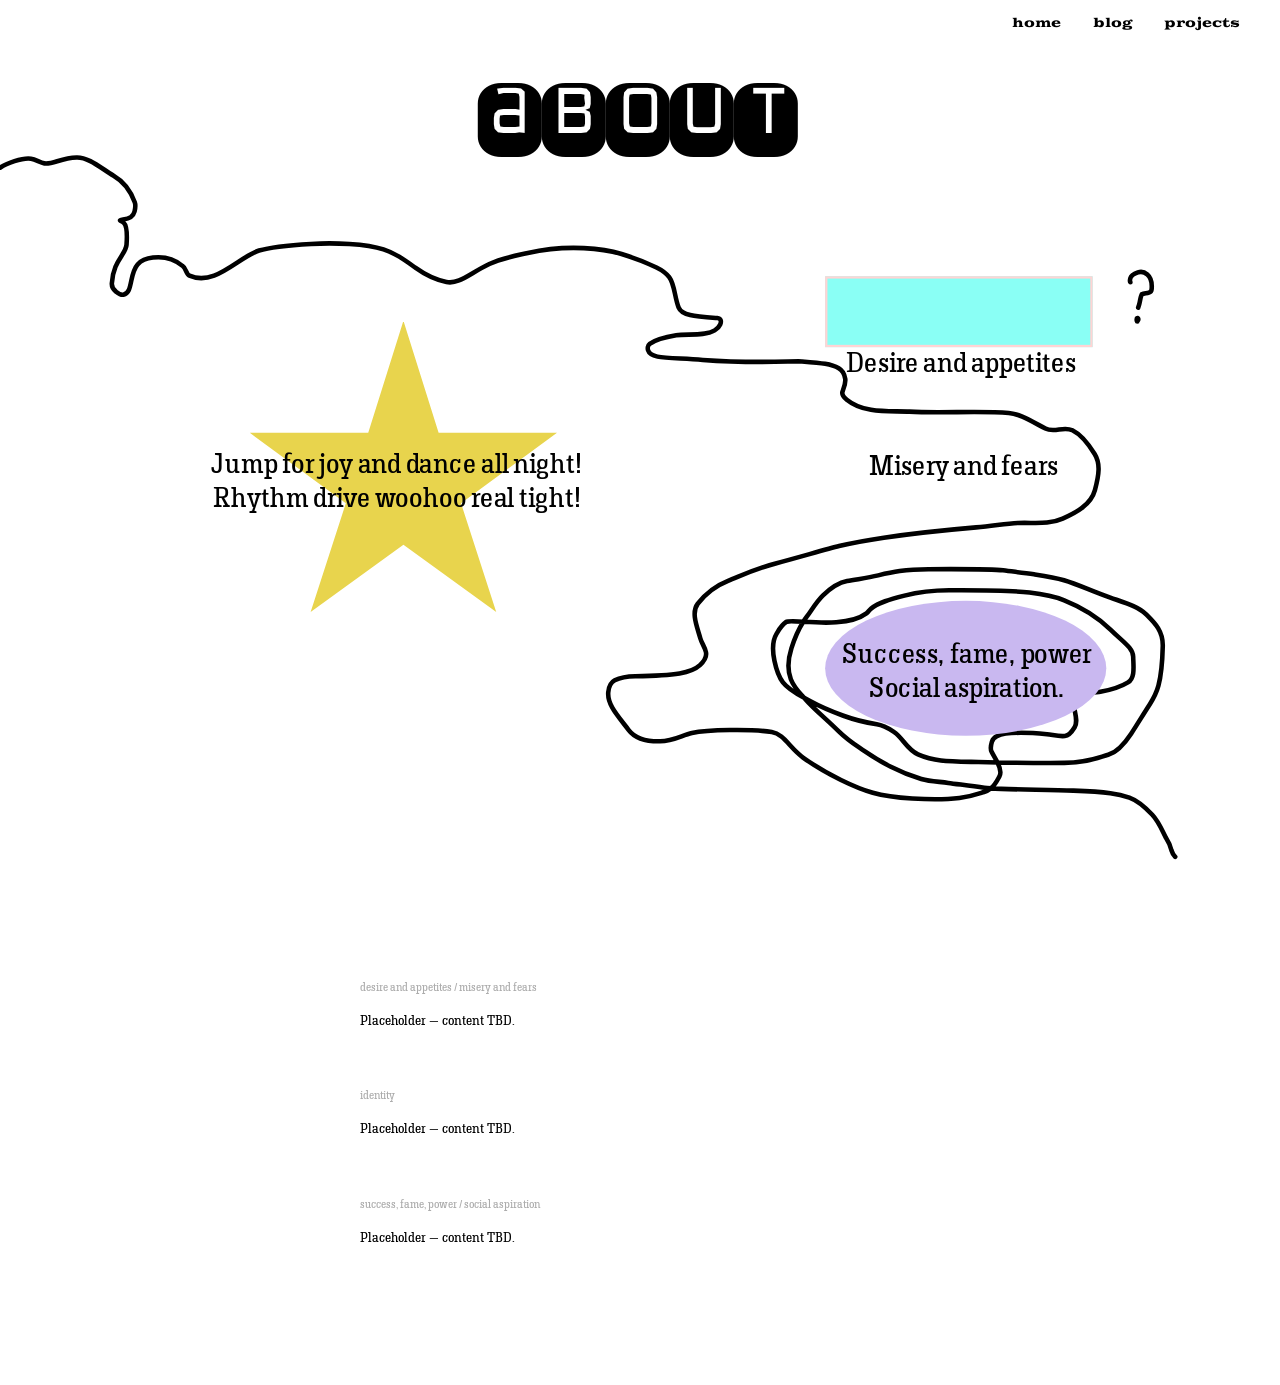
==== commit fa3f14c4: "Add styling to three pages" ====
--- a/about.html
+++ b/about.html
@@ -42,12 +42,13 @@
       overflow: visible;
     }
 
+    /* Yellow star (Figma: Star 1 at 99, 116, 155x155) */
     .star-container {
       position: absolute;
-      left: 56px;
-      top: 73px;
-      width: 234.052px;
-      height: 234.052px;
+      left: 99px;
+      top: 116px;
+      width: 155px;
+      height: 155px;
       display: flex;
       align-items: center;
       justify-content: center;
@@ -55,16 +56,39 @@
     }
 
     .star-inner {
-      width: 165px;
-      height: 166px;
-      transform: rotate(-45deg);
+      width: 140px;
+      height: 140px;
       clip-path: polygon(
         50% 0%,   61% 35%,  98% 35%,
         68% 57%,  79% 91%,  50% 70%,
         21% 91%,  32% 57%,   2% 35%,
         39% 35%
       );
-      background: #BEBEBE;
+      background: #E8D44D;
+    }
+
+    /* Teal rectangle (Figma: Rectangle 5 at 361, 104, 117×31, #8afff5 bg, #ffd4d4 border) */
+    .rect-desire {
+      position: absolute;
+      left: 361px;
+      top: 104px;
+      width: 117px;
+      height: 31px;
+      background: #8afff5;
+      border: 1px solid #ffd4d4;
+      z-index: 2;
+    }
+
+    /* Purple ellipse (Figma: Ellipse 3 at 361, 246, 123×59) */
+    .ellipse-success {
+      position: absolute;
+      left: 361px;
+      top: 246px;
+      width: 123px;
+      height: 59px;
+      background: #c9b8f0;
+      border-radius: 50%;
+      z-index: 2;
     }
 
     .about-title {
@@ -95,19 +119,23 @@
 
     .text-block p { margin: 0; }
 
+    /* "Desire and appetites / Misery and fears" — top right */
     .text-desire {
       left: 421.5px;
       top: 104px;
       transform: translateX(-50%);
       white-space: pre;
-    }
-
+      font-size: 12px;
+    }
+
+    /* "Jump for joy..." — center left */
     .text-quote {
-      left: 173px;
+      left: 173.5px;
       top: 178px;
       transform: translateX(-50%);
     }
 
+    /* "Success, fame, power..." — bottom right */
     .text-success {
       left: 423px;
       top: 261px;
@@ -123,25 +151,32 @@
         <div class="star-inner"></div>
       </div>
 
+      <!-- Exportable Vector: complex hand-drawn path from Figma -->
       <svg style="position:absolute;left:0.16px;top:50.82px;z-index:1;overflow:visible;" width="516" height="307" viewBox="0 0 516 307" fill="none" xmlns="http://www.w3.org/2000/svg">
         <path d="M494.574 55.5547C494.351 55.5547 494.236 54.9964 494.515 53.8715C494.853 52.5104 496.486 51.8365 497.834 51.329C499.521 50.6938 501.111 51.4914 501.955 52.2222C503.721 53.7513 504.047 56.5561 503.824 58.7535C503.734 59.6352 503.154 59.9461 502.645 60.1186C501.621 60.4657 500.444 60.4028 499.542 60.8511C499.087 61.746 498.861 62.991 498.636 64.2851C498.522 64.9093 498.411 65.4676 497.957 66.7193M497.619 72.8092C497.507 72.8092 497.396 72.8092 497.338 72.4742C497.281 72.1393 497.281 71.4694 497.504 71.2918C497.727 71.1142 498.174 71.4491 497.957 72.1325M0.160156 5.43459C2.66591 3.71302 9.68084 1.00934 13.5797 1.57838C15.7258 1.89161 17.4785 3.3144 19.4206 3.60325C23.1159 4.15286 26.6195 1.20576 33.5234 1.00356C38.9243 0.845385 44.516 5.9892 49.694 8.98752C54.354 11.6859 57.3894 16.2031 58.9548 20.6284C59.4109 21.9178 59.1534 23.5054 58.8642 24.6724C58.5751 25.8394 57.9969 26.602 57.2171 27.0901C55.6339 28.0813 53.5169 28.156 52.5385 28.5402C52.3561 28.6118 53.4877 28.9244 54.1769 29.5945C55.6928 31.0684 55.6488 35.0654 55.3597 39.2018C55.0587 43.5081 49.4341 46.2326 48.9289 56.1403C48.8248 58.1813 49.7709 58.934 50.7304 59.6974L50.7687 59.7279C51.7412 60.5021 53.0905 61.2647 53.9783 61.0856C58.2901 60.2158 56.4198 52.0559 60.2076 47.8155C61.9889 45.8214 64.2057 45.1061 66.9188 44.8172C74.8942 43.9682 78.2239 47.4111 79.8769 48.4655C81.5277 49.5184 81.3488 52.027 82.8908 52.7087C94.0604 57.6466 104.292 44.5341 113.342 41.7438C119.277 39.9141 128.018 39.3347 136.034 38.8466C146.117 38.2326 160.178 38.7455 167.765 41.2412C173.156 43.0145 176.731 45.6665 181.696 49.2309C186.012 52.3298 190.352 54.5285 195.325 55.502C200.889 56.5909 205.55 51.6631 214.098 47.622C219.339 45.1445 225.012 44.1413 230.94 42.801C248.784 38.767 264.718 41.0563 271.932 43.266C276.978 44.8118 281.283 46.2557 287.217 49.1356C289.876 50.4257 291.616 51.8364 292.781 53.3731C295.188 56.5479 295.126 62.2121 296.87 66.5623C298.284 70.0905 303.603 70.5014 313.083 71.2339L313.782 71.288C315.655 71.4331 315.569 73.0038 315.087 74.0696C314.605 75.1355 313.642 76.0887 312.663 76.6751C308.097 79.4121 300.406 78.0298 295.824 78.8011C291.622 79.5084 287.358 80.3407 284.233 82.5475C283.373 83.1546 283.257 84.558 283.541 85.4332C284.783 89.2719 291.984 88.4286 307.485 89.5841C330.784 91.3207 347.291 89.9711 350.781 90.26L350.894 90.2693C359.762 91.0032 363.654 91.3253 366.958 93.2381C368.634 94.2085 369.498 95.9331 369.79 97.854C370.08 99.756 369.311 101.52 368.628 103.342C368.254 104.341 368.908 105.737 370.456 106.996C378.305 113.382 389.889 111.734 397.891 112.213C411.324 113.018 428.731 111.734 441.321 112.788C445.92 113.173 450.085 115.766 457.378 119.616C461.274 121.674 465.272 118.47 469.171 120.391C473.332 122.441 476.182 126.35 478.91 130.781C481.476 134.948 480.867 139.637 479.027 146.561C477.28 153.135 470.377 156.587 464.924 159.002C458.593 161.806 452.655 160.643 445.267 160.934C439.974 161.143 434.946 162.179 427.072 162.858C414.067 163.979 402.494 165.068 386.682 167.379C379.275 168.461 371.864 169.886 367.083 171.041C362.172 172.228 348.57 176.218 339.348 178.644C329.903 181.129 324.354 183.936 318.513 186.25C312.282 188.718 307.801 192.983 305.257 196.258C302.139 200.274 305.242 207.033 306.414 211.47C306.919 213.385 308.362 215.132 308.849 217.437C309.327 219.695 307.789 221.684 306.235 223.125C302.453 226.634 295.535 227.657 277.965 227.949C272.946 228.032 270.799 228.813 268.953 229.772C267.061 230.755 266.313 232.851 266.117 234.962C265.608 240.453 270.384 245.358 275.054 251.517C278.384 255.909 283.619 256.543 288.777 256.453C294.578 256.352 298.607 253.666 302.705 252.793C309.376 251.373 328.501 250.962 337.651 252.398C342.965 253.231 345.533 259.42 351.462 263.651C361.999 271.173 374.679 276.924 381.846 278.978C387.236 280.523 391.092 281.003 399.141 281.483C420.068 282.729 425.939 280.044 430.521 278.603C431.707 278.23 432.669 277.685 433.465 277.048M433.465 277.048C435.456 275.454 436.413 273.283 437.247 271.777C438.232 269.998 437.559 267.984 436.369 265.682M433.465 277.048C432.272 276.966 431.305 276.872 430.615 276.763C424.561 275.804 418.783 275.225 414.85 274.645C410.951 274.07 406.984 274.026 403.069 272.912C398.288 271.552 393.487 269.558 389.734 267.612C385.835 265.59 382.18 263.522 378.248 260.774C374.936 258.461 371.249 256.35 366.852 252.002C361.292 246.502 355.729 242.015 352.452 238.143C352.25 237.904 352.028 237.658 351.791 237.402M433.465 277.048C440.957 277.562 457.335 277.603 469.635 278.016C484.745 278.524 489.406 279.455 494.091 281.093C498.118 282.5 501.485 285.81 504.125 288.597C506.897 291.523 508.308 295.238 510.162 298.802C511.228 300.437 512.017 302.176 512.501 304.097C512.793 305.065 513.179 306.018 514.16 307M436.369 265.682C435.638 264.265 434.71 262.739 433.854 261.092C433.171 259.779 433.556 257.929 433.941 256.664C434.327 255.399 435.098 254.636 436.169 254.148C440.958 251.967 451.008 252.695 458.07 253.365C460.486 253.595 463.134 254.428 465.856 254.142C467.979 253.919 469.179 251.933 470.152 250.301C472.092 247.045 469.384 242.701 469.667 238.076C469.911 234.098 477.339 235.56 481.436 234.789C485.31 234.06 489.605 233.064 493.51 230.655C496.702 228.686 495.855 223.636 495.764 219.396C495.682 215.544 491.392 213.041 485.954 207.657C479.39 201.157 470.984 196.877 465.599 194.736C460.816 192.835 456.16 192.035 450.421 191.365C446.982 190.964 433.48 190.302 415.183 190.398C405.699 190.447 400.683 191.458 395.706 192.703C389.125 194.349 384.515 195.687 381.095 198.379C380.281 199.02 379.831 199.915 379.051 200.499C372.404 205.473 359.675 204.663 351.444 204.148M436.369 265.682C432.51 265.608 429.673 265.536 428.053 265.5C414.83 265.208 409.054 265.377 401.603 262.123C396.734 259.997 394.821 254.709 391.197 252.398C389.544 251.343 386.951 249.577 383.595 249.032C378.826 248.258 374.831 247.43 368.993 245.274C364.025 243.44 359.06 241.374 354.589 238.917C353.675 238.414 352.733 237.913 351.791 237.402M436.369 265.682C443.245 265.813 453.369 265.948 465.648 265.887C475.429 265.839 480.061 263.683 484.842 262.328C489.292 261.067 492.339 256.947 494.876 253.097C497.734 248.76 499.932 245.012 503.051 240.196C505.939 235.738 508.308 231.528 508.711 214.826C508.883 207.671 504.441 203.994 501.322 200.808C498.055 197.471 492.374 195.895 485.765 193.587C477.021 190.533 471.743 187.807 465.508 185.975C461.451 184.784 457.545 184.177 452.764 183.435L452.363 183.373C447.581 182.63 442.924 182.214 438.827 181.64C436.866 181.364 424.327 181.059 406.226 181.154C395.789 181.209 390.356 182.399 384.223 183.846C379.492 184.963 375.17 185.484 370.588 186.351C366.407 187.141 363.091 189.713 360.068 192.602C357.221 195.323 355.299 198.76 352.96 201.94C352.439 202.648 351.935 203.379 351.444 204.148M351.444 204.148C347.57 203.906 344.693 203.729 343.915 204.251C341.754 205.703 340.691 207.819 339.718 209.451C336.006 215.68 340.089 227.449 342.525 230.635C344.637 233.397 348.216 235.465 351.791 237.402M351.444 204.148C349.553 207.116 347.868 210.669 346.24 215.782C342.221 228.404 348.484 233.836 351.791 237.402" stroke="black" stroke-width="2" stroke-linecap="round"/>
       </svg>
 
       <p class="about-title">about</p>
 
+      <!-- Teal rectangle: Desire/Misery label area -->
+      <div class="rect-desire"></div>
+
+      <!-- Purple ellipse: Success area -->
+      <div class="ellipse-success"></div>
+
       <div class="text-block text-desire" onclick="document.getElementById('about-section-one').scrollIntoView({behavior:'smooth'})">
         <p>Desire and appetites </p>
-        <p>Tragedy and fears</p>
+        <p>Misery and fears</p>
       </div>
 
       <div class="text-block text-quote" onclick="document.getElementById('about-section-two').scrollIntoView({behavior:'smooth'})">
-        <p>I wanted to be different, but found out we are the same.</p>
-        <p>I wanted to be united, and realized the gap in between.</p>
+        <p>Jump for joy and dance all night!</p>
+        <p>Rhythm drive woohoo real tight!</p>
       </div>
 
       <div class="text-block text-success" onclick="document.getElementById('about-section-three').scrollIntoView({behavior:'smooth'})">
         <p>Success, fame, power</p>
-        <p>money and sex</p>
+        <p>Social aspiration.</p>
       </div>
 
     </div>
@@ -150,7 +185,7 @@
   <section class="content-section">
     <div class="content-inner">
       <div class="about-subsection" id="about-section-one">
-        <h2>desire and appetites / tragedy and fears</h2>
+        <h2>desire and appetites / misery and fears</h2>
         <p>Placeholder — content TBD.</p>
       </div>
       <div class="about-subsection" id="about-section-two">
@@ -158,7 +193,7 @@
         <p>Placeholder — content TBD.</p>
       </div>
       <div class="about-subsection" id="about-section-three">
-        <h2>success, fame, power / money and sex</h2>
+        <h2>success, fame, power / social aspiration</h2>
         <p>Placeholder — content TBD.</p>
       </div>
     </div>
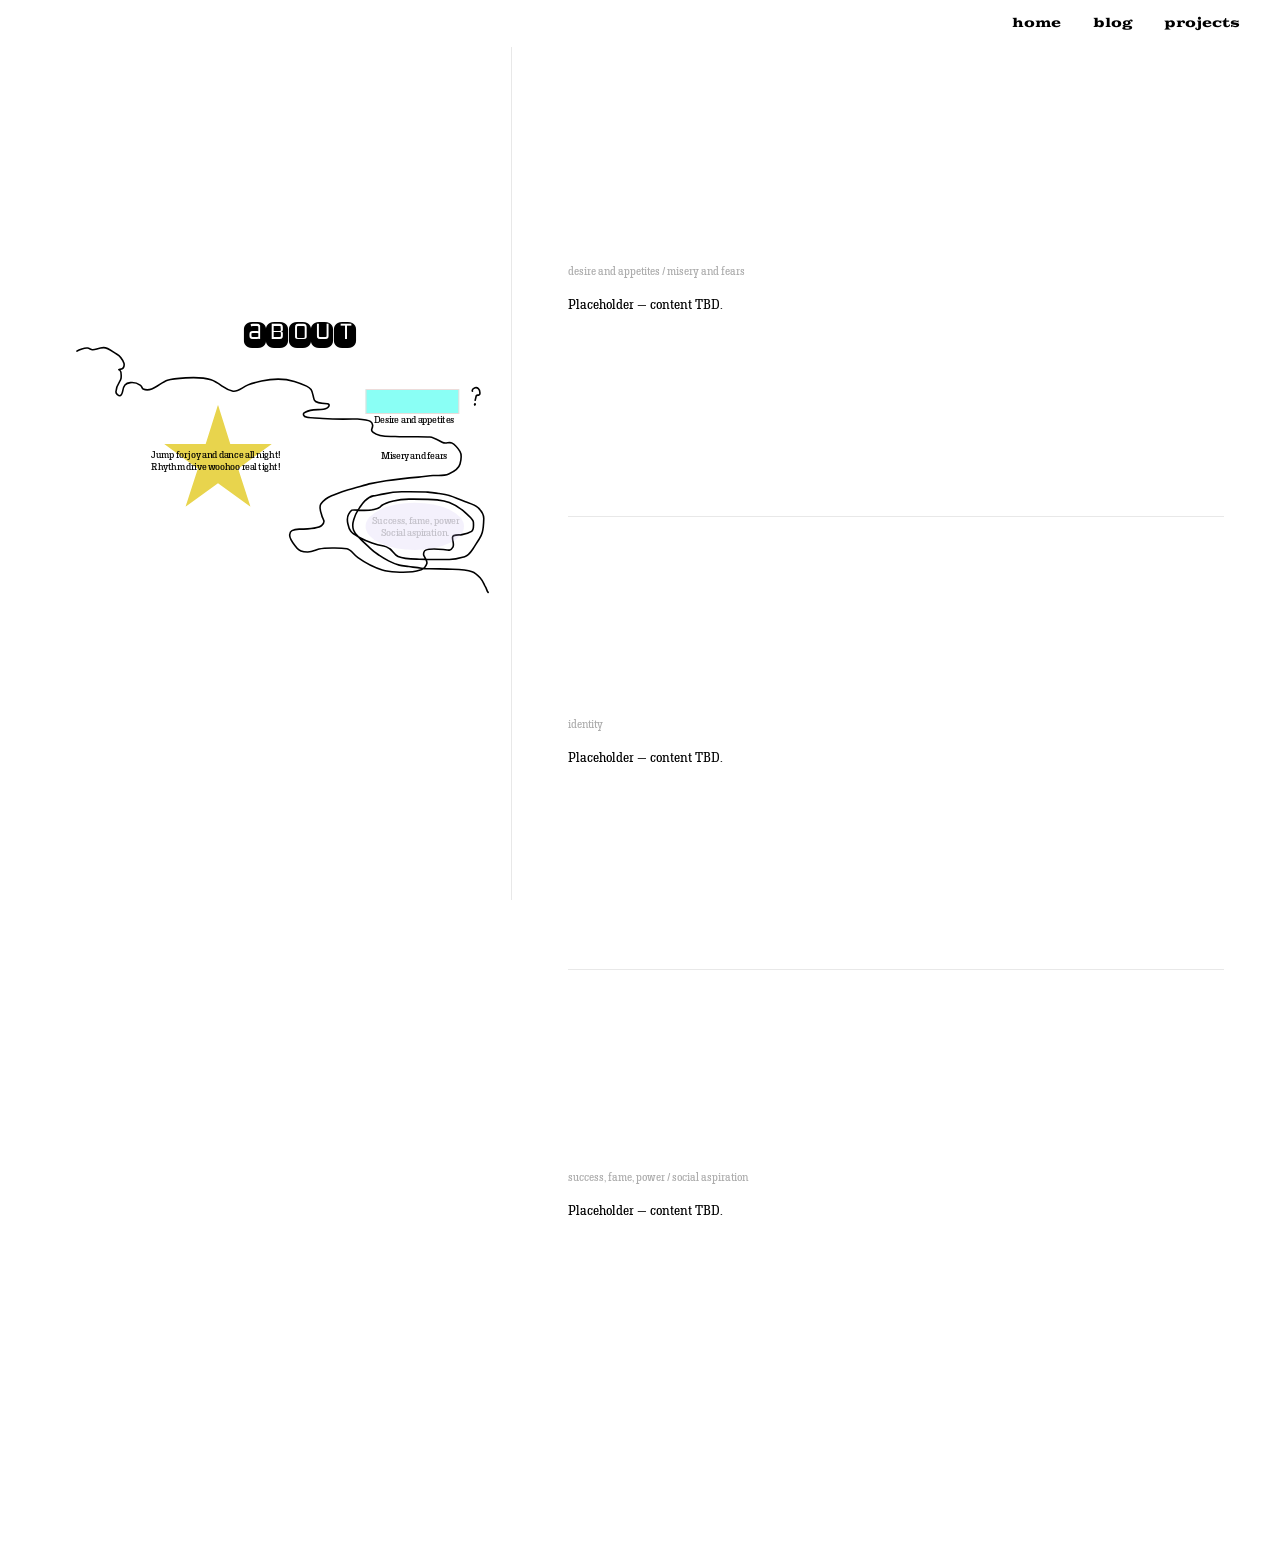
==== commit 29b5a268: "Reformatting project and about page" ====
--- a/about.html
+++ b/about.html
@@ -4,213 +4,80 @@
   <meta charset="UTF-8">
   <meta name="viewport" content="width=device-width, initial-scale=1.0">
   <title>About</title>
+
   <link rel="preconnect" href="https://fonts.googleapis.com">
   <link rel="preconnect" href="https://fonts.gstatic.com" crossorigin>
-  <link href="https://fonts.googleapis.com/css2?family=Monofett&family=Hermeneus+One&display=swap" rel="stylesheet">
-  <link rel="stylesheet" href="css/style.css">
-  <style>
-    *, *::before, *::after {
-      margin: 0;
-      padding: 0;
-      box-sizing: border-box;
-    }
+  <link href="https://fonts.googleapis.com/css2?family=Caveat&family=Goblin+One&family=Hermeneus+One&family=Monofett&display=swap" rel="stylesheet">
 
-    html {
-      width: 100%;
-      scroll-behavior: smooth;
-    }
+  <link rel="stylesheet" href="css/styles.css">
 
-    body {
-      width: 100%;
-      background: white;
-      overflow-y: scroll;
-    }
-
-    .hero-section {
-      height: 100vh;
-      display: flex;
-      align-items: center;
-      justify-content: center;
-    }
-
-    .about-canvas {
-      position: relative;
-      width: 560px;
-      height: 360px;
-      background: white;
-      transform-origin: center center;
-      overflow: visible;
-    }
-
-    /* Yellow star (Figma: Star 1 at 99, 116, 155x155) */
-    .star-container {
-      position: absolute;
-      left: 99px;
-      top: 116px;
-      width: 155px;
-      height: 155px;
-      display: flex;
-      align-items: center;
-      justify-content: center;
-      z-index: 0;
-    }
-
-    .star-inner {
-      width: 140px;
-      height: 140px;
-      clip-path: polygon(
-        50% 0%,   61% 35%,  98% 35%,
-        68% 57%,  79% 91%,  50% 70%,
-        21% 91%,  32% 57%,   2% 35%,
-        39% 35%
-      );
-      background: #E8D44D;
-    }
-
-    /* Teal rectangle (Figma: Rectangle 5 at 361, 104, 117×31, #8afff5 bg, #ffd4d4 border) */
-    .rect-desire {
-      position: absolute;
-      left: 361px;
-      top: 104px;
-      width: 117px;
-      height: 31px;
-      background: #8afff5;
-      border: 1px solid #ffd4d4;
-      z-index: 2;
-    }
-
-    /* Purple ellipse (Figma: Ellipse 3 at 361, 246, 123×59) */
-    .ellipse-success {
-      position: absolute;
-      left: 361px;
-      top: 246px;
-      width: 123px;
-      height: 59px;
-      background: #c9b8f0;
-      border-radius: 50%;
-      z-index: 2;
-    }
-
-    .about-title {
-      position: absolute;
-      left: 209px;
-      top: 5px;
-      font-family: 'Monofett', monospace;
-      font-size: 48px;
-      color: black;
-      line-height: normal;
-      white-space: nowrap;
-      z-index: 2;
-    }
-
-    .text-block {
-      position: absolute;
-      font-family: 'Hermeneus One', serif;
-      font-size: 12px;
-      color: black;
-      text-align: center;
-      line-height: normal;
-      white-space: nowrap;
-      z-index: 2;
-      cursor: pointer;
-    }
-
-    .text-block:hover { opacity: 0.6; }
-
-    .text-block p { margin: 0; }
-
-    /* "Desire and appetites / Misery and fears" — top right */
-    .text-desire {
-      left: 421.5px;
-      top: 104px;
-      transform: translateX(-50%);
-      white-space: pre;
-      font-size: 12px;
-    }
-
-    /* "Jump for joy..." — center left */
-    .text-quote {
-      left: 173.5px;
-      top: 178px;
-      transform: translateX(-50%);
-    }
-
-    /* "Success, fame, power..." — bottom right */
-    .text-success {
-      left: 423px;
-      top: 261px;
-      transform: translateX(-50%);
-    }
-  </style>
+  <script src="js/main.js" defer></script>
+  <script src="js/navigation.js" defer></script>
 </head>
 <body>
-  <section class="hero-section">
-    <div class="about-canvas">
 
-      <div class="star-container">
-        <div class="star-inner"></div>
-      </div>
+  <aside class="sidebar">
+    <div class="sidebar-canvas-wrap" id="about-canvas-wrap">
+      <div class="about-canvas" data-canvas data-w="560" data-h="360"
+           data-canvas-container="#about-canvas-wrap">
 
-      <!-- Exportable Vector: complex hand-drawn path from Figma -->
-      <svg style="position:absolute;left:0.16px;top:50.82px;z-index:1;overflow:visible;" width="516" height="307" viewBox="0 0 516 307" fill="none" xmlns="http://www.w3.org/2000/svg">
-        <path d="M494.574 55.5547C494.351 55.5547 494.236 54.9964 494.515 53.8715C494.853 52.5104 496.486 51.8365 497.834 51.329C499.521 50.6938 501.111 51.4914 501.955 52.2222C503.721 53.7513 504.047 56.5561 503.824 58.7535C503.734 59.6352 503.154 59.9461 502.645 60.1186C501.621 60.4657 500.444 60.4028 499.542 60.8511C499.087 61.746 498.861 62.991 498.636 64.2851C498.522 64.9093 498.411 65.4676 497.957 66.7193M497.619 72.8092C497.507 72.8092 497.396 72.8092 497.338 72.4742C497.281 72.1393 497.281 71.4694 497.504 71.2918C497.727 71.1142 498.174 71.4491 497.957 72.1325M0.160156 5.43459C2.66591 3.71302 9.68084 1.00934 13.5797 1.57838C15.7258 1.89161 17.4785 3.3144 19.4206 3.60325C23.1159 4.15286 26.6195 1.20576 33.5234 1.00356C38.9243 0.845385 44.516 5.9892 49.694 8.98752C54.354 11.6859 57.3894 16.2031 58.9548 20.6284C59.4109 21.9178 59.1534 23.5054 58.8642 24.6724C58.5751 25.8394 57.9969 26.602 57.2171 27.0901C55.6339 28.0813 53.5169 28.156 52.5385 28.5402C52.3561 28.6118 53.4877 28.9244 54.1769 29.5945C55.6928 31.0684 55.6488 35.0654 55.3597 39.2018C55.0587 43.5081 49.4341 46.2326 48.9289 56.1403C48.8248 58.1813 49.7709 58.934 50.7304 59.6974L50.7687 59.7279C51.7412 60.5021 53.0905 61.2647 53.9783 61.0856C58.2901 60.2158 56.4198 52.0559 60.2076 47.8155C61.9889 45.8214 64.2057 45.1061 66.9188 44.8172C74.8942 43.9682 78.2239 47.4111 79.8769 48.4655C81.5277 49.5184 81.3488 52.027 82.8908 52.7087C94.0604 57.6466 104.292 44.5341 113.342 41.7438C119.277 39.9141 128.018 39.3347 136.034 38.8466C146.117 38.2326 160.178 38.7455 167.765 41.2412C173.156 43.0145 176.731 45.6665 181.696 49.2309C186.012 52.3298 190.352 54.5285 195.325 55.502C200.889 56.5909 205.55 51.6631 214.098 47.622C219.339 45.1445 225.012 44.1413 230.94 42.801C248.784 38.767 264.718 41.0563 271.932 43.266C276.978 44.8118 281.283 46.2557 287.217 49.1356C289.876 50.4257 291.616 51.8364 292.781 53.3731C295.188 56.5479 295.126 62.2121 296.87 66.5623C298.284 70.0905 303.603 70.5014 313.083 71.2339L313.782 71.288C315.655 71.4331 315.569 73.0038 315.087 74.0696C314.605 75.1355 313.642 76.0887 312.663 76.6751C308.097 79.4121 300.406 78.0298 295.824 78.8011C291.622 79.5084 287.358 80.3407 284.233 82.5475C283.373 83.1546 283.257 84.558 283.541 85.4332C284.783 89.2719 291.984 88.4286 307.485 89.5841C330.784 91.3207 347.291 89.9711 350.781 90.26L350.894 90.2693C359.762 91.0032 363.654 91.3253 366.958 93.2381C368.634 94.2085 369.498 95.9331 369.79 97.854C370.08 99.756 369.311 101.52 368.628 103.342C368.254 104.341 368.908 105.737 370.456 106.996C378.305 113.382 389.889 111.734 397.891 112.213C411.324 113.018 428.731 111.734 441.321 112.788C445.92 113.173 450.085 115.766 457.378 119.616C461.274 121.674 465.272 118.47 469.171 120.391C473.332 122.441 476.182 126.35 478.91 130.781C481.476 134.948 480.867 139.637 479.027 146.561C477.28 153.135 470.377 156.587 464.924 159.002C458.593 161.806 452.655 160.643 445.267 160.934C439.974 161.143 434.946 162.179 427.072 162.858C414.067 163.979 402.494 165.068 386.682 167.379C379.275 168.461 371.864 169.886 367.083 171.041C362.172 172.228 348.57 176.218 339.348 178.644C329.903 181.129 324.354 183.936 318.513 186.25C312.282 188.718 307.801 192.983 305.257 196.258C302.139 200.274 305.242 207.033 306.414 211.47C306.919 213.385 308.362 215.132 308.849 217.437C309.327 219.695 307.789 221.684 306.235 223.125C302.453 226.634 295.535 227.657 277.965 227.949C272.946 228.032 270.799 228.813 268.953 229.772C267.061 230.755 266.313 232.851 266.117 234.962C265.608 240.453 270.384 245.358 275.054 251.517C278.384 255.909 283.619 256.543 288.777 256.453C294.578 256.352 298.607 253.666 302.705 252.793C309.376 251.373 328.501 250.962 337.651 252.398C342.965 253.231 345.533 259.42 351.462 263.651C361.999 271.173 374.679 276.924 381.846 278.978C387.236 280.523 391.092 281.003 399.141 281.483C420.068 282.729 425.939 280.044 430.521 278.603C431.707 278.23 432.669 277.685 433.465 277.048M433.465 277.048C435.456 275.454 436.413 273.283 437.247 271.777C438.232 269.998 437.559 267.984 436.369 265.682M433.465 277.048C432.272 276.966 431.305 276.872 430.615 276.763C424.561 275.804 418.783 275.225 414.85 274.645C410.951 274.07 406.984 274.026 403.069 272.912C398.288 271.552 393.487 269.558 389.734 267.612C385.835 265.59 382.18 263.522 378.248 260.774C374.936 258.461 371.249 256.35 366.852 252.002C361.292 246.502 355.729 242.015 352.452 238.143C352.25 237.904 352.028 237.658 351.791 237.402M433.465 277.048C440.957 277.562 457.335 277.603 469.635 278.016C484.745 278.524 489.406 279.455 494.091 281.093C498.118 282.5 501.485 285.81 504.125 288.597C506.897 291.523 508.308 295.238 510.162 298.802C511.228 300.437 512.017 302.176 512.501 304.097C512.793 305.065 513.179 306.018 514.16 307M436.369 265.682C435.638 264.265 434.71 262.739 433.854 261.092C433.171 259.779 433.556 257.929 433.941 256.664C434.327 255.399 435.098 254.636 436.169 254.148C440.958 251.967 451.008 252.695 458.07 253.365C460.486 253.595 463.134 254.428 465.856 254.142C467.979 253.919 469.179 251.933 470.152 250.301C472.092 247.045 469.384 242.701 469.667 238.076C469.911 234.098 477.339 235.56 481.436 234.789C485.31 234.06 489.605 233.064 493.51 230.655C496.702 228.686 495.855 223.636 495.764 219.396C495.682 215.544 491.392 213.041 485.954 207.657C479.39 201.157 470.984 196.877 465.599 194.736C460.816 192.835 456.16 192.035 450.421 191.365C446.982 190.964 433.48 190.302 415.183 190.398C405.699 190.447 400.683 191.458 395.706 192.703C389.125 194.349 384.515 195.687 381.095 198.379C380.281 199.02 379.831 199.915 379.051 200.499C372.404 205.473 359.675 204.663 351.444 204.148M436.369 265.682C432.51 265.608 429.673 265.536 428.053 265.5C414.83 265.208 409.054 265.377 401.603 262.123C396.734 259.997 394.821 254.709 391.197 252.398C389.544 251.343 386.951 249.577 383.595 249.032C378.826 248.258 374.831 247.43 368.993 245.274C364.025 243.44 359.06 241.374 354.589 238.917C353.675 238.414 352.733 237.913 351.791 237.402M436.369 265.682C443.245 265.813 453.369 265.948 465.648 265.887C475.429 265.839 480.061 263.683 484.842 262.328C489.292 261.067 492.339 256.947 494.876 253.097C497.734 248.76 499.932 245.012 503.051 240.196C505.939 235.738 508.308 231.528 508.711 214.826C508.883 207.671 504.441 203.994 501.322 200.808C498.055 197.471 492.374 195.895 485.765 193.587C477.021 190.533 471.743 187.807 465.508 185.975C461.451 184.784 457.545 184.177 452.764 183.435L452.363 183.373C447.581 182.63 442.924 182.214 438.827 181.64C436.866 181.364 424.327 181.059 406.226 181.154C395.789 181.209 390.356 182.399 384.223 183.846C379.492 184.963 375.17 185.484 370.588 186.351C366.407 187.141 363.091 189.713 360.068 192.602C357.221 195.323 355.299 198.76 352.96 201.94C352.439 202.648 351.935 203.379 351.444 204.148M351.444 204.148C347.57 203.906 344.693 203.729 343.915 204.251C341.754 205.703 340.691 207.819 339.718 209.451C336.006 215.68 340.089 227.449 342.525 230.635C344.637 233.397 348.216 235.465 351.791 237.402M351.444 204.148C349.553 207.116 347.868 210.669 346.24 215.782C342.221 228.404 348.484 233.836 351.791 237.402" stroke="black" stroke-width="2" stroke-linecap="round"/>
-      </svg>
+        <div class="star-container">
+          <div class="star-inner"></div>
+        </div>
 
-      <p class="about-title">about</p>
+        <svg class="about-curve-svg"
+             viewBox="0 0 516 307"
+             fill="none"
+             xmlns="http://www.w3.org/2000/svg"
+             aria-hidden="true">
+          <path d="M494.574 55.5547C494.351 55.5547 494.236 54.9964 494.515 53.8715C494.853 52.5104 496.486 51.8365 497.834 51.329C499.521 50.6938 501.111 51.4914 501.955 52.2222C503.721 53.7513 504.047 56.5561 503.824 58.7535C503.734 59.6352 503.154 59.9461 502.645 60.1186C501.621 60.4657 500.444 60.4028 499.542 60.8511C499.087 61.746 498.861 62.991 498.636 64.2851C498.522 64.9093 498.411 65.4676 497.957 66.7193M497.619 72.8092C497.507 72.8092 497.396 72.8092 497.338 72.4742C497.281 72.1393 497.281 71.4694 497.504 71.2918C497.727 71.1142 498.174 71.4491 497.957 72.1325M0.160156 5.43459C2.66591 3.71302 9.68084 1.00934 13.5797 1.57838C15.7258 1.89161 17.4785 3.3144 19.4206 3.60325C23.1159 4.15286 26.6195 1.20576 33.5234 1.00356C38.9243 0.845385 44.516 5.9892 49.694 8.98752C54.354 11.6859 57.3894 16.2031 58.9548 20.6284C59.4109 21.9178 59.1534 23.5054 58.8642 24.6724C58.5751 25.8394 57.9969 26.602 57.2171 27.0901C55.6339 28.0813 53.5169 28.156 52.5385 28.5402C52.3561 28.6118 53.4877 28.9244 54.1769 29.5945C55.6928 31.0684 55.6488 35.0654 55.3597 39.2018C55.0587 43.5081 49.4341 46.2326 48.9289 56.1403C48.8248 58.1813 49.7709 58.934 50.7304 59.6974L50.7687 59.7279C51.7412 60.5021 53.0905 61.2647 53.9783 61.0856C58.2901 60.2158 56.4198 52.0559 60.2076 47.8155C61.9889 45.8214 64.2057 45.1061 66.9188 44.8172C74.8942 43.9682 78.2239 47.4111 79.8769 48.4655C81.5277 49.5184 81.3488 52.027 82.8908 52.7087C94.0604 57.6466 104.292 44.5341 113.342 41.7438C119.277 39.9141 128.018 39.3347 136.034 38.8466C146.117 38.2326 160.178 38.7455 167.765 41.2412C173.156 43.0145 176.731 45.6665 181.696 49.2309C186.012 52.3298 190.352 54.5285 195.325 55.502C200.889 56.5909 205.55 51.6631 214.098 47.622C219.339 45.1445 225.012 44.1413 230.94 42.801C248.784 38.767 264.718 41.0563 271.932 43.266C276.978 44.8118 281.283 46.2557 287.217 49.1356C289.876 50.4257 291.616 51.8364 292.781 53.3731C295.188 56.5479 295.126 62.2121 296.87 66.5623C298.284 70.0905 303.603 70.5014 313.083 71.2339L313.782 71.288C315.655 71.4331 315.569 73.0038 315.087 74.0696C314.605 75.1355 313.642 76.0887 312.663 76.6751C308.097 79.4121 300.406 78.0298 295.824 78.8011C291.622 79.5084 287.358 80.3407 284.233 82.5475C283.373 83.1546 283.257 84.558 283.541 85.4332C284.783 89.2719 291.984 88.4286 307.485 89.5841C330.784 91.3207 347.291 89.9711 350.781 90.26L350.894 90.2693C359.762 91.0032 363.654 91.3253 366.958 93.2381C368.634 94.2085 369.498 95.9331 369.79 97.854C370.08 99.756 369.311 101.52 368.628 103.342C368.254 104.341 368.908 105.737 370.456 106.996C378.305 113.382 389.889 111.734 397.891 112.213C411.324 113.018 428.731 111.734 441.321 112.788C445.92 113.173 450.085 115.766 457.378 119.616C461.274 121.674 465.272 118.47 469.171 120.391C473.332 122.441 476.182 126.35 478.91 130.781C481.476 134.948 480.867 139.637 479.027 146.561C477.28 153.135 470.377 156.587 464.924 159.002C458.593 161.806 452.655 160.643 445.267 160.934C439.974 161.143 434.946 162.179 427.072 162.858C414.067 163.979 402.494 165.068 386.682 167.379C379.275 168.461 371.864 169.886 367.083 171.041C362.172 172.228 348.57 176.218 339.348 178.644C329.903 181.129 324.354 183.936 318.513 186.25C312.282 188.718 307.801 192.983 305.257 196.258C302.139 200.274 305.242 207.033 306.414 211.47C306.919 213.385 308.362 215.132 308.849 217.437C309.327 219.695 307.789 221.684 306.235 223.125C302.453 226.634 295.535 227.657 277.965 227.949C272.946 228.032 270.799 228.813 268.953 229.772C267.061 230.755 266.313 232.851 266.117 234.962C265.608 240.453 270.384 245.358 275.054 251.517C278.384 255.909 283.619 256.543 288.777 256.453C294.578 256.352 298.607 253.666 302.705 252.793C309.376 251.373 328.501 250.962 337.651 252.398C342.965 253.231 345.533 259.42 351.462 263.651C361.999 271.173 374.679 276.924 381.846 278.978C387.236 280.523 391.092 281.003 399.141 281.483C420.068 282.729 425.939 280.044 430.521 278.603C431.707 278.23 432.669 277.685 433.465 277.048M433.465 277.048C435.456 275.454 436.413 273.283 437.247 271.777C438.232 269.998 437.559 267.984 436.369 265.682M433.465 277.048C432.272 276.966 431.305 276.872 430.615 276.763C424.561 275.804 418.783 275.225 414.85 274.645C410.951 274.07 406.984 274.026 403.069 272.912C398.288 271.552 393.487 269.558 389.734 267.612C385.835 265.59 382.18 263.522 378.248 260.774C374.936 258.461 371.249 256.35 366.852 252.002C361.292 246.502 355.729 242.015 352.452 238.143C352.25 237.904 352.028 237.658 351.791 237.402M433.465 277.048C440.957 277.562 457.335 277.603 469.635 278.016C484.745 278.524 489.406 279.455 494.091 281.093C498.118 282.5 501.485 285.81 504.125 288.597C506.897 291.523 508.308 295.238 510.162 298.802C511.228 300.437 512.017 302.176 512.501 304.097C512.793 305.065 513.179 306.018 514.16 307M436.369 265.682C435.638 264.265 434.71 262.739 433.854 261.092C433.171 259.779 433.556 257.929 433.941 256.664C434.327 255.399 435.098 254.636 436.169 254.148C440.958 251.967 451.008 252.695 458.07 253.365C460.486 253.595 463.134 254.428 465.856 254.142C467.979 253.919 469.179 251.933 470.152 250.301C472.092 247.045 469.384 242.701 469.667 238.076C469.911 234.098 477.339 235.56 481.436 234.789C485.31 234.06 489.605 233.064 493.51 230.655C496.702 228.686 495.855 223.636 495.764 219.396C495.682 215.544 491.392 213.041 485.954 207.657C479.39 201.157 470.984 196.877 465.599 194.736C460.816 192.835 456.16 192.035 450.421 191.365C446.982 190.964 433.48 190.302 415.183 190.398C405.699 190.447 400.683 191.458 395.706 192.703C389.125 194.349 384.515 195.687 381.095 198.379C380.281 199.02 379.831 199.915 379.051 200.499C372.404 205.473 359.675 204.663 351.444 204.148M436.369 265.682C432.51 265.608 429.673 265.536 428.053 265.5C414.83 265.208 409.054 265.377 401.603 262.123C396.734 259.997 394.821 254.709 391.197 252.398C389.544 251.343 386.951 249.577 383.595 249.032C378.826 248.258 374.831 247.43 368.993 245.274C364.025 243.44 359.06 241.374 354.589 238.917C353.675 238.414 352.733 237.913 351.791 237.402M436.369 265.682C443.245 265.813 453.369 265.948 465.648 265.887C475.429 265.839 480.061 263.683 484.842 262.328C489.292 261.067 492.339 256.947 494.876 253.097C497.734 248.76 499.932 245.012 503.051 240.196C505.939 235.738 508.308 231.528 508.711 214.826C508.883 207.671 504.441 203.994 501.322 200.808C498.055 197.471 492.374 195.895 485.765 193.587C477.021 190.533 471.743 187.807 465.508 185.975C461.451 184.784 457.545 184.177 452.764 183.435L452.363 183.373C447.581 182.63 442.924 182.214 438.827 181.64C436.866 181.364 424.327 181.059 406.226 181.154C395.789 181.209 390.356 182.399 384.223 183.846C379.492 184.963 375.17 185.484 370.588 186.351C366.407 187.141 363.091 189.713 360.068 192.602C357.221 195.323 355.299 198.76 352.96 201.94C352.439 202.648 351.935 203.379 351.444 204.148M351.444 204.148C347.57 203.906 344.693 203.729 343.915 204.251C341.754 205.703 340.691 207.819 339.718 209.451C336.006 215.68 340.089 227.449 342.525 230.635C344.637 233.397 348.216 235.465 351.791 237.402M351.444 204.148C349.553 207.116 347.868 210.669 346.24 215.782C342.221 228.404 348.484 233.836 351.791 237.402"
+                stroke="black" stroke-width="2" stroke-linecap="round"/>
+        </svg>
 
-      <!-- Teal rectangle: Desire/Misery label area -->
-      <div class="rect-desire"></div>
+        <p class="about-title">about</p>
 
-      <!-- Purple ellipse: Success area -->
-      <div class="ellipse-success"></div>
+        <div class="rect-desire" data-for="about-section-one"></div>
+        <div class="ellipse-success" data-for="about-section-three"></div>
 
-      <div class="text-block text-desire" onclick="document.getElementById('about-section-one').scrollIntoView({behavior:'smooth'})">
-        <p>Desire and appetites </p>
-        <p>Misery and fears</p>
-      </div>
+        <div class="text-block text-desire"
+             data-scroll-to="about-section-one"
+             data-for="about-section-one">
+          <p>Desire and appetites</p>
+          <p>Misery and fears</p>
+        </div>
 
-      <div class="text-block text-quote" onclick="document.getElementById('about-section-two').scrollIntoView({behavior:'smooth'})">
-        <p>Jump for joy and dance all night!</p>
-        <p>Rhythm drive woohoo real tight!</p>
-      </div>
+        <div class="text-block text-quote"
+             data-scroll-to="about-section-two"
+             data-for="about-section-two">
+          <p>Jump for joy and dance all night!</p>
+          <p>Rhythm drive woohoo real tight!</p>
+        </div>
 
-      <div class="text-block text-success" onclick="document.getElementById('about-section-three').scrollIntoView({behavior:'smooth'})">
-        <p>Success, fame, power</p>
-        <p>Social aspiration.</p>
-      </div>
+        <div class="text-block text-success"
+             data-scroll-to="about-section-three"
+             data-for="about-section-three">
+          <p>Success, fame, power</p>
+          <p>Social aspiration.</p>
+        </div>
 
-    </div>
-  </section>
-
-  <section class="content-section">
-    <div class="content-inner">
-      <div class="about-subsection" id="about-section-one">
-        <h2>desire and appetites / misery and fears</h2>
-        <p>Placeholder — content TBD.</p>
-      </div>
-      <div class="about-subsection" id="about-section-two">
-        <h2>identity</h2>
-        <p>Placeholder — content TBD.</p>
-      </div>
-      <div class="about-subsection" id="about-section-three">
-        <h2>success, fame, power / social aspiration</h2>
-        <p>Placeholder — content TBD.</p>
       </div>
     </div>
-  </section>
+  </aside>
 
-  <script>
-    function scaleCanvas() {
-      const canvas = document.querySelector('.about-canvas');
-      const scaleX = window.innerWidth / 560;
-      const scaleY = window.innerHeight / 360;
-      const scale = Math.min(scaleX, scaleY);
-      canvas.style.transform = 'scale(' + scale + ')';
-    }
+  <main class="sidebar-main">
+    <div class="about-subsection" id="about-section-one">
+      <h2>desire and appetites / misery and fears</h2>
+      <p>Placeholder — content TBD.</p>
+    </div>
+    <div class="about-subsection" id="about-section-two">
+      <h2>identity</h2>
+      <p>Placeholder — content TBD.</p>
+    </div>
+    <div class="about-subsection" id="about-section-three">
+      <h2>success, fame, power / social aspiration</h2>
+      <p>Placeholder — content TBD.</p>
+    </div>
+  </main>
 
-    scaleCanvas();
-    window.addEventListener('resize', scaleCanvas);
-  </script>
-  <script src="js/navigation.js"></script>
 </body>
 </html>
--- a/css/styles.css
+++ b/css/styles.css
@@ -0,0 +1,835 @@
+/*
+ * styles.css — unified stylesheet for Dream Diary
+ *
+ * Sections:
+ *   1.  Reset & base
+ *   2.  Hero canvas (shared)
+ *   3.  Home page
+ *   4.  Blog page — hero + interactive shapes
+ *   5.  Blog page — overlay panels
+ *   6.  About page — hero
+ *   7.  Projects page — hero
+ *   8.  Sidebar layout (about + projects)
+ *   9.  Sidebar highlight states
+ *  10.  Shared content sections
+ *  11.  Navigation bar
+ *  12.  Animations
+ *  13.  Responsive breakpoints
+ */
+
+/* ─────────────────────────────────────────────
+   1. RESET & BASE
+   ─────────────────────────────────────────────
+*/
+*, *::before, *::after {
+  margin: 0;
+  padding: 0;
+  box-sizing: border-box;
+}
+
+html {
+  width: 100%;
+  scroll-behavior: smooth;
+}
+
+body {
+  width: 100%;
+  background: white;
+  overflow-y: scroll;
+}
+
+/* Home — full-screen, no scroll */
+html.page-home,
+body.page-home {
+  height: 100%;
+  overflow: hidden;
+}
+body.page-home {
+  display: flex;
+  align-items: center;
+  justify-content: center;
+}
+
+/* Blog — full-screen, no scroll (overlays handle content) */
+html.page-blog,
+body.page-blog {
+  height: 100%;
+  overflow: hidden;
+}
+body.page-blog {
+  display: flex;
+  align-items: center;
+  justify-content: center;
+}
+
+/* ─────────────────────────────────────────────
+   2. HERO CANVAS — SHARED BASE
+   ─────────────────────────────────────────────
+   JS reads data-w / data-h to compute scale().
+   100dvh is the iOS-safe equivalent of 100vh.
+*/
+.hero-section {
+  height: 100vh;
+  height: 100dvh;
+  display: flex;
+  align-items: center;
+  justify-content: center;
+}
+
+[data-canvas] {
+  position: relative;
+  background: white;
+  transform-origin: center center;
+}
+
+/* ─────────────────────────────────────────────
+   3. HOME PAGE
+   ─────────────────────────────────────────────
+*/
+.home-canvas {
+  width: 35rem;
+  height: 20.625rem;
+  overflow: visible;
+}
+
+.home-spiral-svg {
+  position: absolute;
+  left: 0;
+  top: 3.47rem;
+  overflow: visible;
+  width: 35.0625rem;
+  height: 16.75rem;
+}
+
+.nav-link {
+  position: absolute;
+  top: 1.125rem;
+  font-family: 'Goblin One', serif;
+  font-size: 0.75rem;
+  color: black;
+  line-height: normal;
+  white-space: nowrap;
+  text-decoration: none;
+}
+.nav-blog     { left: 14.625rem; }
+.nav-about    { left: 20.9375rem; }
+.nav-projects { left: 28.125rem; }
+
+.tagline {
+  position: absolute;
+  left: 13.8125rem;
+  top: 10.625rem;
+  font-family: 'Goblin One', serif;
+  font-size: 0.75rem;
+  color: black;
+  line-height: normal;
+  white-space: nowrap;
+}
+
+.red-dot {
+  position: absolute;
+  left: 3.875rem;
+  top: 16.5rem;
+  width: 0.3125rem;
+  height: 0.3125rem;
+  background: red;
+  border-radius: 50%;
+}
+
+.escape-text {
+  position: absolute;
+  left: 2.5rem;
+  top: 17.4375rem;
+  font-family: 'Goblin One', serif;
+  font-size: 0.75rem;
+  color: black;
+  line-height: normal;
+  white-space: nowrap;
+}
+
+/* ─────────────────────────────────────────────
+   4. BLOG PAGE — HERO + INTERACTIVE SHAPES
+   ─────────────────────────────────────────────
+*/
+.blog-canvas {
+  width: 34.8125rem;
+  height: 22.25rem;
+  overflow: visible;
+}
+
+.blog-curve-svg {
+  position: absolute;
+  left: -0.3125rem;
+  top: 4.8125rem;
+  overflow: visible;
+  width: 35.125rem;
+  height: 15.9375rem;
+}
+
+.blog-title-wrapper {
+  position: absolute;
+  left: 2.125rem;
+  top: 1rem;
+  width: 7.57rem;
+  height: 5.366rem;
+  display: flex;
+  align-items: center;
+  justify-content: center;
+  overflow: visible;
+}
+
+.blog-title {
+  font-family: 'Caveat', cursive;
+  font-size: 4rem;
+  font-weight: 400;
+  color: black;
+  line-height: normal;
+  transform: rotate(-21.18deg);
+  white-space: nowrap;
+  display: block;
+}
+
+.shape-rect {
+  position: absolute;
+  left: 6.8125rem;
+  top: 9.625rem;
+  width: 5.6875rem;
+  height: 5.4375rem;
+  background: #ff2020;
+  border-radius: 0.75rem;
+  display: flex;
+  align-items: center;
+  justify-content: flex-end;
+  padding-right: 0.5rem;
+  cursor: pointer;
+  transition: filter 0.2s ease, transform 0.2s ease;
+}
+.shape-rect:hover { filter: brightness(1.15); transform: scale(1.04); }
+
+.shape-rect p {
+  font-family: 'Hermeneus One', serif;
+  font-size: 0.9375rem;
+  color: white;
+  text-align: right;
+  white-space: nowrap;
+  margin: 0;
+}
+
+.shape-triangle {
+  position: absolute;
+  left: 16.0625rem;
+  top: 4.8125rem;
+  width: 15.5rem;
+  height: 16.9375rem;
+  cursor: pointer;
+}
+
+.shape-triangle-inner {
+  position: absolute;
+  left: 6.7%;
+  right: 6.7%;
+  top: 0;
+  bottom: 25%;
+  background: #2800ff;
+  clip-path: polygon(50% 0%, 0% 100%, 100% 100%);
+  transform-origin: center bottom;
+  transition: filter 0.2s ease, transform 0.2s ease;
+}
+.shape-triangle:hover .shape-triangle-inner {
+  filter: brightness(1.12);
+  transform: scaleY(0.97);
+}
+
+.shape-circle {
+  position: absolute;
+  left: 22.375rem;
+  top: 2.0625rem;
+  width: 2.8125rem;
+  height: 2.75rem;
+  background: #f5a520;
+  border-radius: 50%;
+  cursor: pointer;
+  transition: filter 0.2s ease, transform 0.2s ease;
+}
+.shape-circle:hover { filter: brightness(1.1); transform: scale(1.12); }
+
+.mind-text {
+  position: absolute;
+  left: 24.6875rem;
+  top: 2.9375rem;
+  transform: translateX(-100%);
+  font-family: 'Hermeneus One', serif;
+  font-size: 0.75rem;
+  color: black;
+  text-align: right;
+  line-height: normal;
+  white-space: nowrap;
+}
+
+.quote-text {
+  position: absolute;
+  left: 29.6875rem;
+  top: 18.875rem;
+  transform: translateX(-100%);
+  font-family: 'Hermeneus One', serif;
+  font-size: 0.75rem;
+  color: black;
+  text-align: right;
+  line-height: normal;
+  white-space: nowrap;
+}
+.quote-text p { margin: 0; }
+
+/* ─────────────────────────────────────────────
+   5. BLOG PAGE — OVERLAY PANELS
+   ─────────────────────────────────────────────
+*/
+.overlay-backdrop {
+  display: none;
+  position: fixed;
+  inset: 0;
+  background: rgba(0, 0, 0, 0.12);
+  z-index: 100;
+}
+.overlay-backdrop.is-open { display: block; }
+
+.overlay-panel {
+  position: fixed;
+  top: 0;
+  right: 0;
+  width: 22rem;
+  max-width: 100vw;
+  height: 100vh;
+  background: white;
+  z-index: 101;
+  overflow-y: auto;
+  padding: 5rem 2.5rem 3rem;
+  transform: translateX(100%);
+  transition: transform 0.4s cubic-bezier(0.4, 0, 0.2, 1);
+  outline: none;
+}
+.overlay-panel.is-open { transform: translateX(0); }
+
+.overlay-close {
+  position: absolute;
+  top: 1.375rem;
+  right: 1.5rem;
+  background: none;
+  border: none;
+  font-size: 1.5rem;
+  line-height: 1;
+  cursor: pointer;
+  color: black;
+  padding: 0.25rem 0.5rem;
+  font-family: 'Goblin One', serif;
+}
+.overlay-close:hover { opacity: 0.4; }
+
+.overlay-label {
+  font-family: 'Hermeneus One', serif;
+  font-size: 0.625rem;
+  color: #acacac;
+  margin-bottom: 1rem;
+  letter-spacing: 0.1em;
+}
+
+.overlay-title {
+  font-family: 'Goblin One', serif;
+  font-size: 1.75rem;
+  font-weight: normal;
+  color: black;
+  margin-bottom: 0.5rem;
+}
+
+.overlay-desc {
+  font-family: 'Hermeneus One', serif;
+  font-size: 0.75rem;
+  color: #acacac;
+  margin-bottom: 2.5rem;
+  line-height: 1.6;
+}
+
+.overlay-list {
+  list-style: none;
+  padding: 0;
+  margin: 0;
+  border-top: 1px solid black;
+}
+.overlay-list li {
+  display: flex;
+  align-items: baseline;
+  gap: 1rem;
+  padding: 0.875rem 0;
+  border-bottom: 1px solid #e8e8e8;
+  font-family: 'Hermeneus One', serif;
+  font-size: 0.75rem;
+}
+.overlay-list .overlay-date {
+  color: #acacac;
+  flex-shrink: 0;
+}
+.overlay-list a {
+  color: black;
+  text-decoration: none;
+}
+.overlay-list a:hover { text-decoration: underline; }
+
+/* ─────────────────────────────────────────────
+   6. ABOUT PAGE — HERO
+   ─────────────────────────────────────────────
+*/
+.about-canvas {
+  width: 35rem;
+  height: 22.5rem;
+  overflow: visible;
+}
+
+.about-curve-svg {
+  position: absolute;
+  left: 0.01rem;
+  top: 3.176rem;
+  z-index: 1;
+  overflow: visible;
+  width: 32.25rem;
+  height: 19.1875rem;
+}
+
+.star-container {
+  position: absolute;
+  left: 6.1875rem;
+  top: 7.25rem;
+  width: 9.6875rem;
+  height: 9.6875rem;
+  display: flex;
+  align-items: center;
+  justify-content: center;
+  z-index: 0;
+}
+
+.star-inner {
+  width: 8.75rem;
+  height: 8.75rem;
+  clip-path: polygon(
+    50% 0%,   61% 35%,  98% 35%,
+    68% 57%,  79% 91%,  50% 70%,
+    21% 91%,  32% 57%,   2% 35%,
+    39% 35%
+  );
+  background: #e8d44d;
+}
+
+.rect-desire {
+  position: absolute;
+  left: 22.5625rem;
+  top: 6.5rem;
+  width: 7.3125rem;
+  height: 1.9375rem;
+  background: #8afff5;
+  border: 1px solid #ffd4d4;
+  z-index: 2;
+  transition: opacity 0.35s ease;
+}
+
+.ellipse-success {
+  position: absolute;
+  left: 22.5625rem;
+  top: 15.375rem;
+  width: 7.6875rem;
+  height: 3.6875rem;
+  background: #c9b8f0;
+  border-radius: 50%;
+  z-index: 2;
+  transition: opacity 0.35s ease;
+}
+
+.about-title {
+  position: absolute;
+  left: 13.0625rem;
+  top: 0.3125rem;
+  font-family: 'Monofett', monospace;
+  font-size: 3rem;
+  color: black;
+  line-height: normal;
+  white-space: nowrap;
+  z-index: 2;
+}
+
+.text-block {
+  position: absolute;
+  font-family: 'Hermeneus One', serif;
+  font-size: 0.75rem;
+  color: black;
+  text-align: center;
+  line-height: normal;
+  white-space: nowrap;
+  z-index: 2;
+  cursor: pointer;
+  transition: opacity 0.35s ease;
+}
+.text-block:hover { opacity: 0.65; }
+.text-block p { margin: 0; }
+
+.text-desire {
+  left: 26.34375rem;
+  top: 6.5rem;
+  transform: translateX(-50%);
+  white-space: pre;
+}
+
+.text-quote {
+  left: 10.84375rem;
+  top: 11.125rem;
+  transform: translateX(-50%);
+}
+
+.text-success {
+  left: 26.4375rem;
+  top: 16.3125rem;
+  transform: translateX(-50%);
+}
+
+/* ─────────────────────────────────────────────
+   7. PROJECTS PAGE — HERO
+   ─────────────────────────────────────────────
+*/
+.projects-canvas {
+  width: 35rem;
+  height: 21.25rem;
+}
+
+.projects-title {
+  position: absolute;
+  left: 25rem;
+  top: 1.375rem;
+  width: 7.5625rem;
+  height: 2.125rem;
+  font-family: Impact, 'Impact Regular', sans-serif;
+  font-size: 2rem;
+  font-weight: 400;
+  color: black;
+  line-height: normal;
+}
+
+.quote-block {
+  position: absolute;
+  left: 31.875rem;
+  top: 4.75rem;
+  transform: translateX(-100%);
+  font-family: 'Hermeneus One', serif;
+  font-size: 0.75rem;
+  color: black;
+  text-align: right;
+  line-height: normal;
+  white-space: nowrap;
+}
+.quote-block p { margin: 0; }
+
+.proj-box {
+  position: absolute;
+  background: #d9d9d9;
+  cursor: pointer;
+  transition: background 0.3s ease, opacity 0.35s ease;
+}
+.proj-box-main         { left: 1.375rem;   top: 10rem;     width: 15.4375rem; height: 11rem;    }
+.proj-box-top-right    { left: 17.875rem;  top: 10rem;     width: 16rem;      height: 3.375rem; }
+.proj-box-bottom-right { left: 17.875rem;  top: 14.125rem; width: 16rem;      height: 6.875rem; }
+.proj-box:hover { background: #c0c0c0; }
+
+/* ─────────────────────────────────────────────
+   8. SIDEBAR LAYOUT (about + projects)
+   ─────────────────────────────────────────────
+*/
+.sidebar {
+  position: fixed;
+  top: 0;
+  left: 0;
+  width: 40vw;
+  height: 100vh;
+  display: flex;
+  align-items: center;
+  justify-content: center;
+  overflow: hidden;
+  border-right: 1px solid #e8e8e8;
+  background: white;
+}
+
+.sidebar-canvas-wrap {
+  width: calc(40vw - 4rem);
+  height: calc(100vh - 4rem);
+  position: relative;
+  display: flex;
+  align-items: center;
+  justify-content: center;
+}
+
+.sidebar-main {
+  margin-left: 40vw;
+  min-height: 100vh;
+  padding: 7rem 3.5rem 6rem;
+}
+
+/* ─────────────────────────────────────────────
+   9. SIDEBAR HIGHLIGHT STATES
+   ─────────────────────────────────────────────
+   When any section is observed, dim sibling canvas elements.
+   is-active elements remain at full opacity.
+*/
+.sidebar [data-canvas] [data-for] {
+  transition: opacity 0.35s ease;
+}
+
+.sidebar [data-canvas].has-active [data-for]:not(.is-active) {
+  opacity: 0.2;
+}
+
+.sidebar .proj-box.is-active {
+  background: #aaaaaa;
+}
+
+/* Content spacing inside sidebar-main */
+.sidebar-main .about-subsection {
+  min-height: 45vh;
+  display: flex;
+  flex-direction: column;
+  justify-content: center;
+  border-bottom: 1px solid #e8e8e8;
+  padding-bottom: 3rem;
+  margin-bottom: 3rem;
+}
+.sidebar-main .about-subsection:last-child {
+  border-bottom: none;
+}
+
+.sidebar-main .section-label {
+  margin-bottom: 2rem;
+}
+
+.sidebar-main .highlight-grid {
+  margin-bottom: 3rem;
+}
+
+.sidebar-main .highlight-card {
+  min-height: 30vh;
+  display: flex;
+  flex-direction: column;
+  justify-content: center;
+  padding-top: 1rem;
+  padding-bottom: 1rem;
+  border-left: 1px solid #e8e8e8;
+  padding-left: 1rem;
+}
+
+/* ─────────────────────────────────────────────
+   10. SHARED CONTENT SECTIONS
+   ─────────────────────────────────────────────
+*/
+.content-section {
+  background: white;
+  padding: 5rem 2.5rem;
+  scroll-margin-top: 3rem;
+}
+
+.content-inner {
+  max-width: 35rem;
+  margin: 0 auto;
+}
+
+.section-label {
+  font-family: 'Hermeneus One', serif;
+  font-size: 0.6875rem;
+  color: #acacac;
+  margin-bottom: 1.5rem;
+  letter-spacing: 0.08em;
+  text-transform: lowercase;
+}
+
+.highlight-grid {
+  display: grid;
+  grid-template-columns: repeat(3, 1fr);
+  gap: 2rem;
+  margin-bottom: 4rem;
+}
+
+.highlight-card {
+  display: flex;
+  flex-direction: column;
+  gap: 0.5rem;
+  scroll-margin-top: 3.5rem;
+}
+
+.highlight-card .card-date {
+  font-family: 'Hermeneus One', serif;
+  font-size: 0.6875rem;
+  color: #acacac;
+}
+
+.highlight-card .card-title {
+  font-family: 'Hermeneus One', serif;
+  font-size: 0.8125rem;
+  color: black;
+  text-decoration: none;
+}
+.highlight-card .card-title:hover { text-decoration: underline; }
+
+.highlight-card .card-excerpt {
+  font-family: 'Hermeneus One', serif;
+  font-size: 0.75rem;
+  color: #acacac;
+  line-height: 1.6;
+}
+
+.archive-list {
+  list-style: none;
+  padding: 0;
+  margin: 0;
+  border-top: 1px solid black;
+}
+
+.archive-list li {
+  display: flex;
+  gap: 1rem;
+  padding: 0.75rem 0;
+  border-bottom: 1px solid #acacac;
+  font-family: 'Hermeneus One', serif;
+  font-size: 0.75rem;
+}
+
+.archive-list .entry-date {
+  color: #acacac;
+  white-space: nowrap;
+  flex-shrink: 0;
+}
+
+.archive-list a {
+  color: black;
+  text-decoration: none;
+}
+.archive-list a:hover { text-decoration: underline; }
+
+.about-subsection {
+  margin-bottom: 3.5rem;
+  scroll-margin-top: 3.5rem;
+}
+
+.about-subsection h2 {
+  font-family: 'Hermeneus One', serif;
+  font-size: 0.6875rem;
+  font-weight: normal;
+  color: #acacac;
+  margin-bottom: 1rem;
+}
+
+.about-subsection p {
+  font-family: 'Hermeneus One', serif;
+  font-size: 0.8125rem;
+  line-height: 1.8;
+  color: black;
+}
+
+/* ─────────────────────────────────────────────
+   11. NAVIGATION BAR (injected by navigation.js)
+   ─────────────────────────────────────────────
+*/
+#site-nav {
+  position: fixed;
+  top: 0;
+  left: 0;
+  right: 0;
+  z-index: 9999;
+  display: flex;
+  justify-content: flex-end;
+  gap: 2rem;
+  padding: 1rem 2.5rem;
+  background: white;
+}
+
+#site-nav a {
+  font-family: 'Goblin One', serif;
+  font-size: 0.75rem;
+  color: black;
+  text-decoration: none;
+  white-space: nowrap;
+}
+#site-nav a:hover { opacity: 0.5; }
+
+/* ─────────────────────────────────────────────
+   12. ANIMATIONS
+   ─────────────────────────────────────────────
+*/
+@keyframes spin-slow {
+  to { transform: rotate(360deg); }
+}
+
+@keyframes pulse-soft {
+  0%, 100% { transform: scale(1); }
+  50%       { transform: scale(1.08); }
+}
+
+/* Star on about sidebar spins slowly */
+.sidebar .star-inner {
+  animation: spin-slow 24s linear infinite;
+}
+
+/* Mind circle on blog pulses (pauses while hovered for stable click) */
+.page-blog .shape-circle {
+  animation: pulse-soft 3s ease-in-out infinite;
+}
+.page-blog .shape-circle:hover {
+  animation-play-state: paused;
+}
+
+/* ─────────────────────────────────────────────
+   13. RESPONSIVE BREAKPOINTS
+   ─────────────────────────────────────────────
+*/
+
+/* ── Tablet: 768px ── */
+@media (max-width: 48rem) {
+  .highlight-grid { grid-template-columns: repeat(2, 1fr); }
+
+  .content-section { padding: 3rem 1.5rem; }
+
+  #site-nav { gap: 1.25rem; padding: 0.75rem 1.5rem; }
+
+  /* Sidebar: stack above content */
+  .sidebar {
+    position: static;
+    width: 100%;
+    height: 55vw;
+    border-right: none;
+    border-bottom: 1px solid #e8e8e8;
+  }
+  .sidebar-canvas-wrap {
+    width: calc(100% - 3rem);
+    height: calc(55vw - 3rem);
+  }
+  .sidebar-main {
+    margin-left: 0;
+    padding: 3rem 1.5rem 4rem;
+  }
+  .sidebar-main .about-subsection { min-height: auto; }
+  .sidebar-main .highlight-card   { min-height: auto; }
+}
+
+/* ── Mobile: 480px ── */
+@media (max-width: 30rem) {
+  .highlight-grid { grid-template-columns: 1fr; }
+
+  .content-section { padding: 2rem 1rem; }
+
+  #site-nav {
+    gap: 0.75rem;
+    padding: 0.625rem 1rem;
+    flex-wrap: wrap;
+    justify-content: flex-end;
+  }
+
+  .sidebar       { height: 70vw; }
+  .sidebar-canvas-wrap { height: calc(70vw - 2rem); }
+  .sidebar-main  { padding: 2rem 1rem 3rem; }
+}
+
+/* ── Small mobile: 360px ── */
+@media (max-width: 22.5rem) {
+  #site-nav { gap: 0.5rem; font-size: 0.625rem; }
+}
